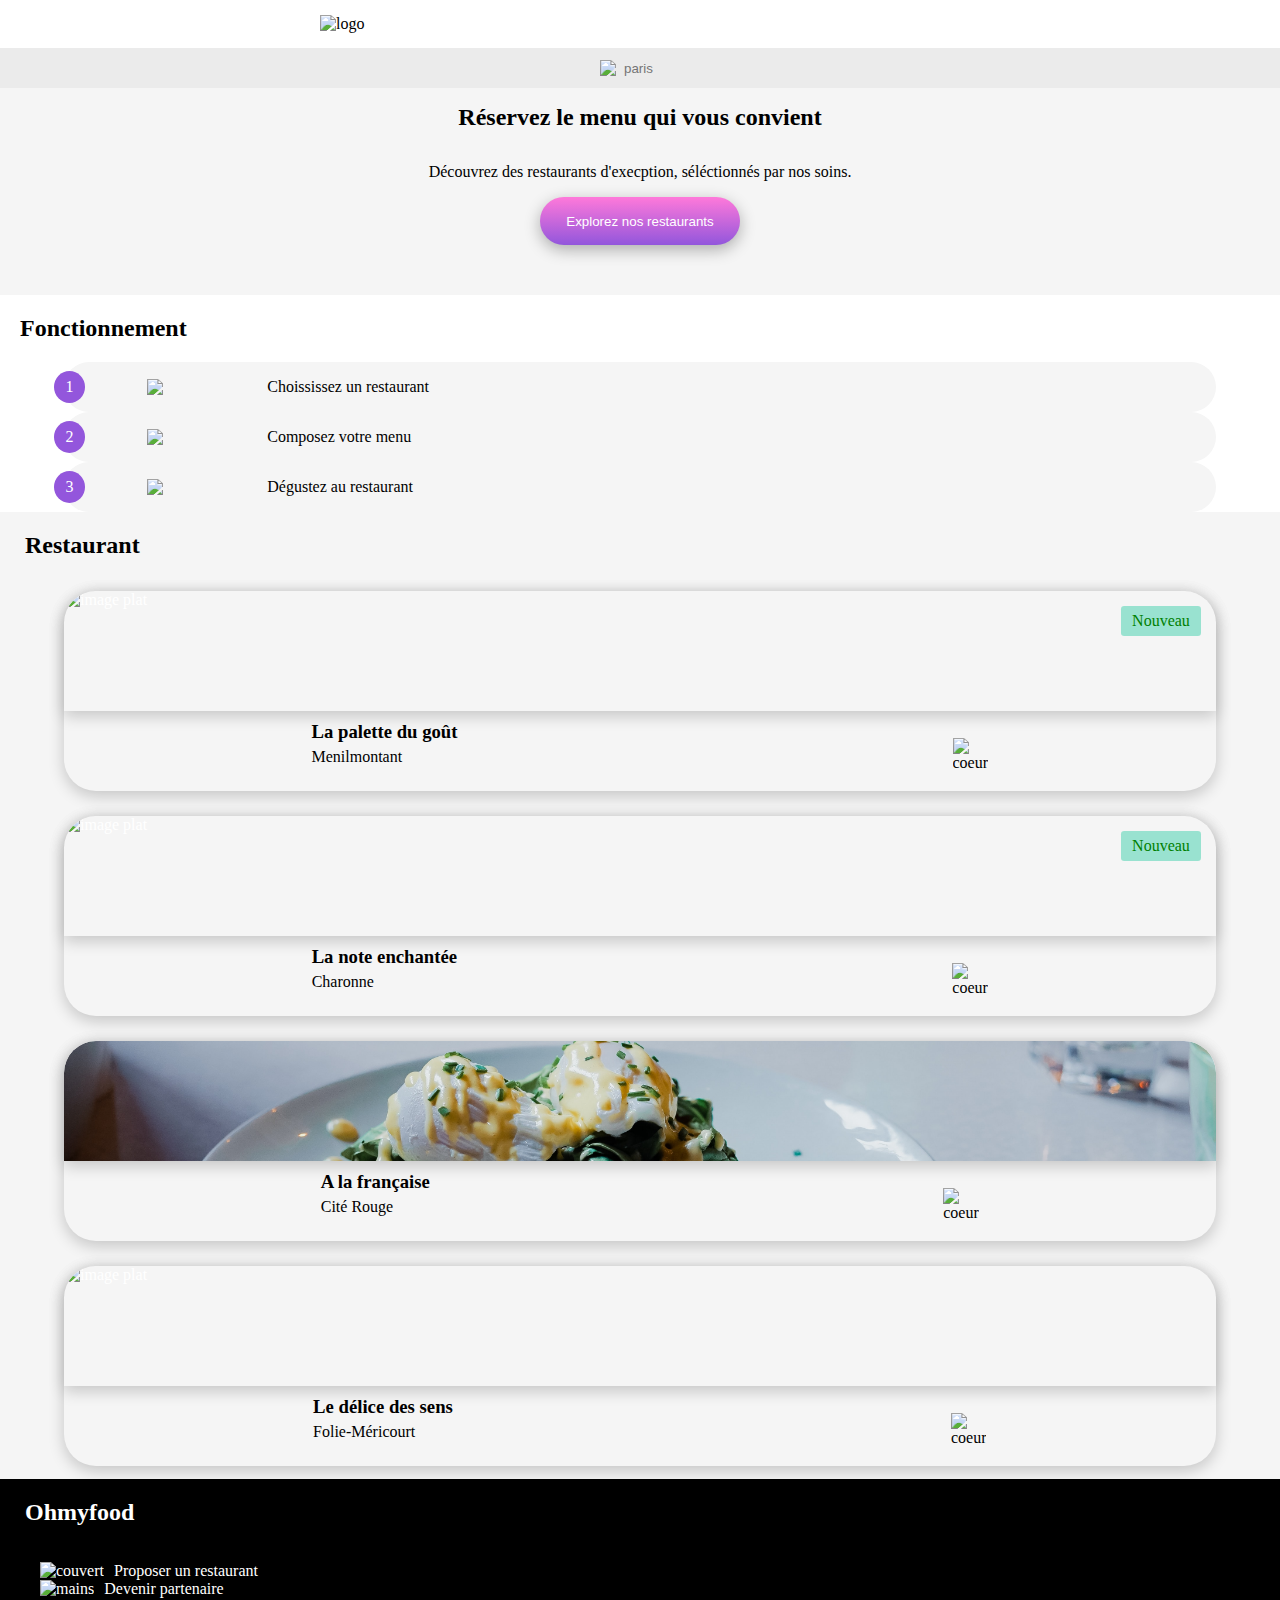
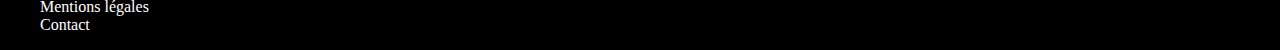
==== index.html @ 578e3f91 "added index2.html and layout onscss" ====
<!DOCTYPE html>
<html lang="fr">

<head>
  <meta charset="UTF-8">
  <meta http-equiv="X-UA-Compatible" content="IE=edge">
  <meta name="viewport" content="width=device-width, initial-scale=1, shrink-to-fit=no">
  <link rel="stylesheet" href="sass/styles.css">
  <title>Ohmyfood</title>
</head>

<body>
  <header class="logo-header first">
    <img src="ressources/logo/ohmyfood.png" alt="logo" class="restaurant-logo" />


  </header>
  <section class="research">
    <div class="localisation">
      <form class="localisation-form">
        <button class="maps-button">
          <img src="ressources/logo/map-marker.svg" class="logo" alt="marqueur-gps">
        </button>
        <input class="city" type="search" placeholder="paris" />
    </div>
    <div class="restaurant-reservation">
      <h1 class="title-reservation">Réservez le menu qui vous convient</h1>
      <p class="text-reservation"> Découvrez des restaurants d'execption, séléctionnés par nos soins.</p>
      <button class="exploration">
        Explorez nos restaurants
      </button>

    </div>


  </section>


  <section class="choice-list">
    <h2>Fonctionnement</h2>
    <div class="all-card card-restaurant">
      <div class="card-choice">
        <div class="pastille">1</div>
        <div class="informations">
          <img src="ressources/logo/mobile.svg" class="logo" alt="mobile">
          <p class="text-information">Choississez un restaurant</p>
        </div>
      </div>
      <div class="card-choice">
        <div class="pastille">2</div>
        <div class="informations">
          <img src="ressources/logo/menu.svg" class="logo" alt="menu">
          <p class="text-information">Composez votre menu</p>
        </div>
      </div>
      <div class="card-choice">
        <div class="pastille">3</div>
        <div class="informations">
          <img src="ressources/logo/shop.svg" class="logo" alt="shop">
          <p class="text-information">Dégustez au restaurant</p>
        </div>
      </div>
    </div>

  </section>

  <section class="restaurant">
    <h2>Restaurant</h2>

    <div class="all-card card-restaurant">
      <a class="link" href="#">
        <div class="card">
          <img src="ressources/images/lapalettedugout.jpg" class="picture" alt="image plat">
          <div class="new">
            Nouveau
          </div>
        </div>
        <div class="card-info">
          <div class="text-information">
            <h3>La palette du goût</h3>
            <p>Menilmontant</p>
          </div>
          <div class="logo">
            <img src="ressources/logo/heart.svg" class="logo" alt="coeur">
          </div>
        </div>
      </a>
      <a class="link" href="#">
        <div class="card">
          <img src="ressources/images/lanoteenchanté.jpg" class="picture" alt="image plat">
          <div class="new">Nouveau</div>
        </div>
        <div class="card-info">
          <div class="text-information">
            <h3>La note enchantée</h3>
            <p>Charonne</p>
          </div>
          <div class="logo">
            <img src="ressources/logo/heart.svg" class="logo" alt="coeur">
          </div>
        </div>

      </a>
      <a class="link" href="index2.html">
        <div class="card">
          <img src="ressources/images/alafrancaise.jpg" class="picture" alt="image plat">
        </div>
        <div class="card-info">
          <div class="text-information">
            <h3>A la française</h3>
            <p>Cité Rouge</p>
          </div>
          <div class="logo">
            <img src="ressources/logo/heart.svg" class="logo" alt="coeur">
          </div>
        </div>

      </a>
      <a class="link" href="#">
        <div class="card">
          <img src="ressources/images/ledelicedessens.jpg" class="picture" alt="image plat">
        </div>
        <div class="card-info">
          <div class="text-information">
            <h3>Le délice des sens</h3>
            <p>Folie-Méricourt</p>
          </div>
          <div class="logo">
            <img src="ressources/logo/heart.svg" class="logo" alt="coeur">
          </div>
        </div>
      </a>

    </div>
  </section>
  <footer>
    <h2>Ohmyfood</h2>
    <nav class="menu">
      <ul>
        <li>
          <a href="#">
            <img src="ressources/logo/couvert.svg" alt="couvert" class="logo">Proposer un restaurant
          </a>
        </li>
        <li>
          <a href="#">
            <img src="ressources/logo/mains.svg" alt="mains" class="logo">Devenir partenaire
          </a>
        </li>
        <li>
          <a href="#">Mentions légales</a>
        </li>
        <li>
          <a href="#">Contact</a>
        </li>
      </ul>
    </nav>


  </footer>


</body>

</html>
---- sass/styles.css ----
body {
  margin: 0;
  padding: 0;
  display: flex;
  flex-direction: column;
}

.first {
  width: 100%;
  justify-content: center;
}

.second {
  width: 70%;
  justify-content: space-around;
}

.logo-header {
  display: flex;
  align-items: center;
  margin: 15px 0;
}
.logo-header .restaurant-logo {
  width: 50%;
}

.logo {
  height: 1rem;
  width: 1rem;
}

.localisation {
  background-color: #ebebeb;
}
.localisation .localisation-form {
  display: flex;
  justify-content: center;
  width: 100%;
  height: 40px;
}

.city {
  border: none;
  background-color: transparent;
  width: 4rem;
}

.maps-button {
  border: none;
  display: flex;
  align-items: center;
  background-color: transparent;
}
.maps-button .icon-maps {
  height: 0.7rem;
  background-color: transparent;
}

.restaurant-reservation {
  display: flex;
  flex-direction: column;
  background-color: #f5f5f5;
  align-items: center;
}
.restaurant-reservation .title-reservation {
  font-size: 1.5em;
  text-align: center;
  width: 70%;
}
.restaurant-reservation .text-reservation {
  text-align: center;
  width: 80%;
}

.exploration {
  border-radius: 5rem;
  height: 3rem;
  width: 15em;
  background-image: linear-gradient(#FF79DA, #9256dc);
  border: none;
  margin-bottom: 50px;
  color: white;
  box-shadow: 0 0.3rem 1rem rgba(0, 0, 0, 0.3);
  transition: all 0.3s;
}
.exploration:hover {
  background-image: linear-gradient(#ff8de0, #9d67e0);
  box-shadow: 0 0.5rem 1rem rgba(0, 0, 0, 0.55);
}

.choice-list > h2 {
  margin-left: 20px;
}
.choice-list .all-card {
  display: flex;
  flex-direction: column;
  align-items: center;
  justify-content: space-around;
  height: 70%;
}
.choice-list .all-card .card-choice {
  background-color: #f5f5f5;
  width: 90%;
  border-radius: 5rem;
  display: flex;
  align-items: center;
}

.pastille {
  width: 2rem;
  height: 2rem;
  background-color: #9356DC;
  color: white;
  display: flex;
  justify-content: center;
  align-items: center;
  border-radius: 100%;
  transform: translateX(-10px);
}

.informations {
  display: flex;
  align-items: center;
  width: 100%;
  justify-content: space-around;
}
.informations > .logo-card {
  height: 1.5em;
  width: 1.5em;
}
.informations > .text-information {
  width: 80%;
}

.link {
  width: 90%;
  height: 200px;
  text-decoration: none;
  border-radius: 2rem;
  box-shadow: 0 0.3rem 1rem rgba(0, 0, 0, 0.2);
}
.link > .card {
  border-radius: 2rem 2rem 0 0;
  box-shadow: 0 0.3rem 1rem rgba(0, 0, 0, 0.2);
  height: 60%;
  display: flex;
  flex-direction: column;
  position: relative;
  overflow: hidden;
}
.link > .card > .picture {
  border-radius: 2rem 2rem 0 0;
  height: 100%;
  object-fit: cover;
}

.picture {
  width: 100%;
  margin-bottom: -4em;
}

.new {
  position: absolute;
  background-color: #99e2d0;
  color: green;
  position: absolute;
  background-color: #99e2d0;
  color: green;
  display: flex;
  border-radius: 0.2rem;
  top: 15px;
  right: 15px;
  align-items: center;
  justify-content: center;
  width: 80px;
  height: 30px;
  font-weight: 500;
}

.all-card {
  display: flex;
  flex-direction: column;
  align-items: center;
  justify-content: space-around;
}

.card-restaurant {
  height: 900px;
}

.card-menu {
  height: 250px;
}

.card-info {
  display: flex;
  height: 35%;
  justify-content: space-around;
  color: black;
  align-items: center;
}
.card-info > .text-information {
  display: flex;
  flex-direction: column;
  height: 100%;
  justify-content: center;
}
.card-info > .text-information > h3 {
  margin: 0 0 5px 0;
}
.card-info > .text-information > p {
  margin: 0 0 5px 0;
}

.restaurant {
  background-color: #f5f5f5;
  display: flex;
  flex-direction: column;
}
.restaurant > h2 {
  margin-left: 25px;
}

.menu {
  display: flex;
  flex-direction: column;
}

.cutlery {
  width: 1rem;
  height: 1rem;
}

.hands {
  width: 1rem;
  height: 1rem;
}

ul {
  list-style-type: none;
}

a {
  text-decoration: none;
  color: white;
}

footer {
  background-color: black;
}
footer > h2 {
  color: white;
  margin-left: 25px;
}
footer .logo {
  padding-right: 10px;
}

.title {
  display: flex;
  align-items: center;
  justify-content: space-between;
  padding: 0 20px;
}

.menu-restaurant {
  background-color: #f5f5f5;
  display: flex;
  flex-direction: column;
  justify-content: space-around;
  height: 1200px;
  border-radius: 3em 3em 0 0;
}

.entree {
  display: flex;
  flex-direction: column;
}

.name-menu {
  display: flex;
  flex-direction: column;
  padding: 0 10px;
  box-shadow: 5px 8px 12px -2px #d1d1d1;
  border-radius: 1em;
  background-color: white;
  height: 60px;
  width: 90%;
  justify-content: space-around;
}

.information-menu {
  display: flex;
  align-items: center;
  justify-content: space-between;
}

.title-menu {
  margin-left: 20px;
}

.text {
  margin: 0;
}

.button {
  display: flex;
  justify-content: center;
}

@media only screen and (max-width: 450px) {
  body {
    min-width: 320px;
  }

  .choice-list {
    height: 300px;
  }
}

/*# sourceMappingURL=styles.css.map */
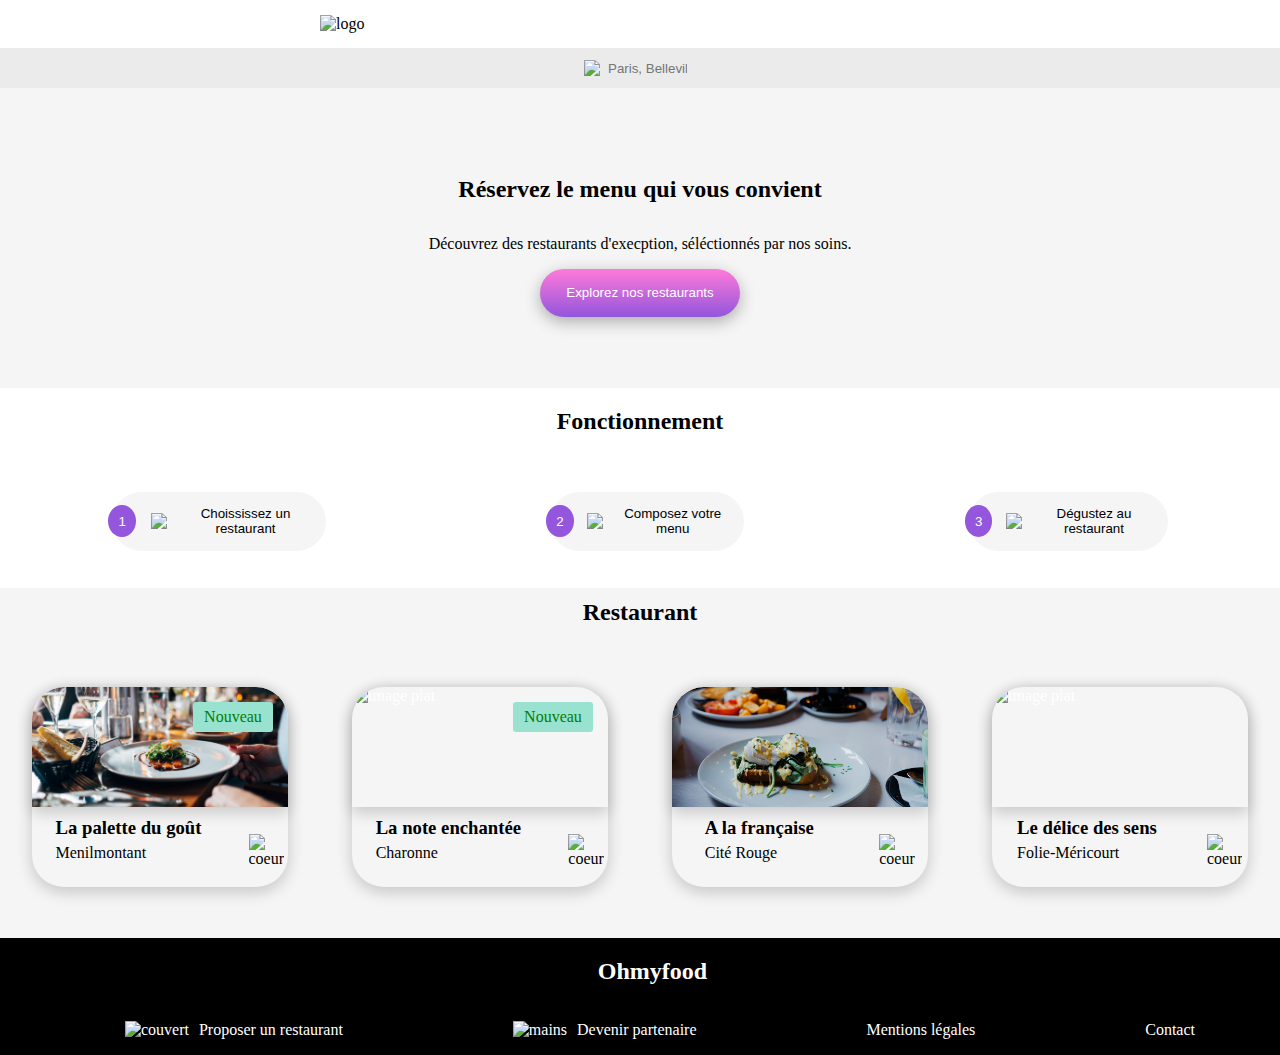
==== commit 3ed09cc9: "layout all html" ====
--- a/index.html
+++ b/index.html
@@ -21,7 +21,7 @@
         <button class="maps-button">
           <img src="ressources/logo/map-marker.svg" class="logo" alt="marqueur-gps">
         </button>
-        <input class="city" type="search" placeholder="paris" />
+        <input class="city" type="search" placeholder="Paris, Belleville" />
     </div>
     <div class="restaurant-reservation">
       <h1 class="title-reservation">Réservez le menu qui vous convient</h1>
@@ -39,27 +39,30 @@
   <section class="choice-list">
     <h2>Fonctionnement</h2>
     <div class="all-card card-restaurant">
-      <div class="card-choice">
+      <form>
+      <button class="card-choice">
+        
         <div class="pastille">1</div>
         <div class="informations">
           <img src="ressources/logo/mobile.svg" class="logo" alt="mobile">
           <p class="text-information">Choississez un restaurant</p>
         </div>
-      </div>
-      <div class="card-choice">
+      </button>
+      <button class="card-choice">
         <div class="pastille">2</div>
         <div class="informations">
           <img src="ressources/logo/menu.svg" class="logo" alt="menu">
           <p class="text-information">Composez votre menu</p>
         </div>
-      </div>
-      <div class="card-choice">
+      </button>
+      <button class="card-choice">
         <div class="pastille">3</div>
         <div class="informations">
           <img src="ressources/logo/shop.svg" class="logo" alt="shop">
           <p class="text-information">Dégustez au restaurant</p>
         </div>
-      </div>
+      </button>
+      </form>
     </div>
 
   </section>
@@ -68,7 +71,7 @@
     <h2>Restaurant</h2>
 
     <div class="all-card card-restaurant">
-      <a class="link" href="#">
+      <a class="link" href="index3.html">
         <div class="card">
           <img src="ressources/images/lapalettedugout.jpg" class="picture" alt="image plat">
           <div class="new">
@@ -85,7 +88,7 @@
           </div>
         </div>
       </a>
-      <a class="link" href="#">
+      <a class="link" href="index4.html">
         <div class="card">
           <img src="ressources/images/lanoteenchanté.jpg" class="picture" alt="image plat">
           <div class="new">Nouveau</div>
@@ -96,7 +99,7 @@
             <p>Charonne</p>
           </div>
           <div class="logo">
-            <img src="ressources/logo/heart.svg" class="logo" alt="coeur">
+            <img src="ressources/logo/heart.svg" class="logo " alt="coeur">
           </div>
         </div>
 
@@ -116,7 +119,7 @@
         </div>
 
       </a>
-      <a class="link" href="#">
+      <a class="link" href="index5.html">
         <div class="card">
           <img src="ressources/images/ledelicedessens.jpg" class="picture" alt="image plat">
         </div>
@@ -151,7 +154,7 @@
           <a href="#">Mentions légales</a>
         </li>
         <li>
-          <a href="#">Contact</a>
+          <a href="mailto:contact@ohmyfood.com">Contact</a>
         </li>
       </ul>
     </nav>
--- a/sass/styles.css
+++ b/sass/styles.css
@@ -1,3 +1,20 @@
+@charset "UTF-8";
+@font-face {
+  font-family: "Roboto-bold";
+  src: url(../ressources/font_family/Roboto/Roboto-Bold.ttf) format("truetype");
+}
+@font-face {
+  font-family: "Shrikhand";
+  src: url(../ressources/font_family/Shrikhand/Shrikhand-Regular.ttf) format("truetype");
+}
+@font-face {
+  font-family: "Roboto-thin";
+  src: url(../ressources/font_family/Roboto/Roboto-Thin.ttf) format("truetype");
+}
+@font-face {
+  font-family: "Roboto";
+  src: url(../ressources/font_family/Roboto/Roboto-Regular.ttf);
+}
 body {
   margin: 0;
   padding: 0;
@@ -5,13 +22,18 @@
   flex-direction: column;
 }
 
+.banner {
+  display: flex;
+  margin-bottom: -4em;
+}
+
 .first {
   width: 100%;
   justify-content: center;
 }
 
 .second {
-  width: 70%;
+  width: 80%;
   justify-content: space-around;
 }
 
@@ -42,7 +64,7 @@
 .city {
   border: none;
   background-color: transparent;
-  width: 4rem;
+  width: 6rem;
 }
 
 .maps-button {
@@ -61,6 +83,8 @@
   flex-direction: column;
   background-color: #f5f5f5;
   align-items: center;
+  height: 300px;
+  justify-content: center;
 }
 .restaurant-reservation .title-reservation {
   font-size: 1.5em;
@@ -78,32 +102,32 @@
   width: 15em;
   background-image: linear-gradient(#FF79DA, #9256dc);
   border: none;
-  margin-bottom: 50px;
   color: white;
   box-shadow: 0 0.3rem 1rem rgba(0, 0, 0, 0.3);
   transition: all 0.3s;
+  display: flex;
+  align-items: center;
+  justify-content: center;
+  cursor: pointer;
 }
 .exploration:hover {
   background-image: linear-gradient(#ff8de0, #9d67e0);
-  box-shadow: 0 0.5rem 1rem rgba(0, 0, 0, 0.55);
-}
-
-.choice-list > h2 {
-  margin-left: 20px;
-}
+  box-shadow: 0 0.5rem 1rem rgba(0, 0, 0, 0.75);
+}
+
 .choice-list .all-card {
   display: flex;
-  flex-direction: column;
   align-items: center;
   justify-content: space-around;
   height: 70%;
 }
 .choice-list .all-card .card-choice {
   background-color: #f5f5f5;
-  width: 90%;
+  border: transparent;
   border-radius: 5rem;
   display: flex;
   align-items: center;
+  cursor: pointer;
 }
 
 .pastille {
@@ -130,10 +154,10 @@
 }
 .informations > .text-information {
   width: 80%;
+  font: 1em;
 }
 
 .link {
-  width: 90%;
   height: 200px;
   text-decoration: none;
   border-radius: 2rem;
@@ -155,8 +179,7 @@
 }
 
 .picture {
-  width: 100%;
-  margin-bottom: -4em;
+  object-fit: cover;
 }
 
 .new {
@@ -179,17 +202,9 @@
 
 .all-card {
   display: flex;
-  flex-direction: column;
-  align-items: center;
-  justify-content: space-around;
-}
-
-.card-restaurant {
-  height: 900px;
-}
-
-.card-menu {
-  height: 250px;
+  width: 100%;
+  align-items: center;
+  justify-content: space-around;
 }
 
 .card-info {
@@ -216,9 +231,6 @@
   background-color: #f5f5f5;
   display: flex;
   flex-direction: column;
-}
-.restaurant > h2 {
-  margin-left: 25px;
 }
 
 .menu {
@@ -259,8 +271,12 @@
 .title {
   display: flex;
   align-items: center;
-  justify-content: space-between;
   padding: 0 20px;
+}
+.title > h2 {
+  font-family: "Shrikhand";
+  font-style: normal;
+  font-weight: 500;
 }
 
 .menu-restaurant {
@@ -268,7 +284,6 @@
   display: flex;
   flex-direction: column;
   justify-content: space-around;
-  height: 1200px;
   border-radius: 3em 3em 0 0;
 }
 
@@ -285,7 +300,6 @@
   border-radius: 1em;
   background-color: white;
   height: 60px;
-  width: 90%;
   justify-content: space-around;
 }
 
@@ -293,19 +307,44 @@
   display: flex;
   align-items: center;
   justify-content: space-between;
+}
+.information-menu > .text {
+  font-family: "Roboto-thin";
+}
+
+.text {
+  margin: 0;
+  font-family: "Roboto";
 }
 
 .title-menu {
   margin-left: 20px;
-}
-
-.text {
-  margin: 0;
+  font-family: "Roboto-thin";
+}
+
+.logo1 {
+  color: #FFF;
+  background-color: #000;
+  border-radius: 50%;
+  padding: 0.2em;
+}
+
+.logo1::before {
+  content: "";
+  font-weight: bold;
+  transition: color 1s ease-out;
+}
+
+.logo1:hover::before {
+  color: red;
+  cursor: pointer;
 }
 
 .button {
   display: flex;
   justify-content: center;
+  height: 100%;
+  align-items: center;
 }
 
 @media only screen and (max-width: 450px) {
@@ -313,9 +352,185 @@
     min-width: 320px;
   }
 
+  .picture {
+    width: 100%;
+  }
+
   .choice-list {
     height: 300px;
   }
+  .choice-list > h2 {
+    margin-left: 25px;
+  }
+
+  .all-card {
+    flex-direction: column;
+  }
+
+  .card-choice {
+    width: 90%;
+  }
+
+  .card-restaurant {
+    height: 900px;
+  }
+
+  .link {
+    width: 90%;
+  }
+
+  .title {
+    justify-content: space-between;
+  }
+
+  .card-menu {
+    height: 300px;
+  }
+
+  .name-menu {
+    width: 90%;
+  }
+
+  .menu-restaurant {
+    height: 1300px;
+  }
+
+  .restaurant > h2 {
+    margin-left: 25px;
+  }
+}
+@media only screen and (min-width: 451px) and (max-width: 1023px) {
+  .choice-list {
+    height: 250px;
+    display: flex;
+    align-items: center;
+    flex-wrap: wrap;
+  }
+  .choice-list > h2 {
+    width: 100%;
+    text-align: center;
+  }
+
+  .card-choice {
+    width: 35%;
+  }
+
+  footer {
+    display: flex;
+    justify-content: space-around;
+    align-items: center;
+  }
+}
+@media only screen and (min-width: 451px) {
+  .banner {
+    display: flex;
+    justify-content: center;
+    width: 100%;
+    height: 250px;
+    align-items: center;
+  }
+  .banner .picture {
+    width: 100%;
+    height: 80%;
+  }
+
+  .restaurant {
+    align-items: center;
+    height: 550px;
+  }
+
+  .card-restaurant {
+    flex-wrap: wrap;
+    height: 80%;
+  }
+
+  .link {
+    width: 45%;
+  }
+
+  .title {
+    justify-content: center;
+  }
+  .title > h2 {
+    margin: 15px 10px 0 0;
+  }
+  .title > .logo {
+    margin: 15px 10px 0 0;
+  }
+
+  .starter {
+    display: flex;
+    flex-direction: column;
+    align-items: center;
+  }
+
+  .name-menu {
+    width: 25%;
+    height: 110px;
+  }
+
+  .main-courses {
+    display: flex;
+    flex-direction: column;
+    align-items: center;
+  }
+
+  .dessert {
+    display: flex;
+    flex-direction: column;
+    align-items: center;
+  }
+
+  .information-menu {
+    flex-direction: column;
+  }
+
+  .text {
+    text-align: center;
+  }
+
+  .menu-restaurant {
+    height: 800px;
+  }
+
+  .name-menu-bis {
+    width: 20%;
+  }
+
+  footer {
+    display: flex;
+    flex-direction: column;
+    align-items: center;
+  }
+
+  .menu {
+    width: 100%;
+  }
+  .menu > ul {
+    display: flex;
+    justify-content: space-around;
+  }
+}
+@media only screen and (min-width: 1024px) {
+  .choice-list {
+    display: flex;
+    flex-direction: column;
+    align-items: center;
+    height: 200px;
+  }
+
+  .restaurant {
+    align-items: center;
+    height: 350px;
+    justify-content: space-around;
+  }
+  .restaurant > h2 {
+    margin: 0;
+  }
+
+  .link {
+    width: 20%;
+  }
 }
 
 /*# sourceMappingURL=styles.css.map */
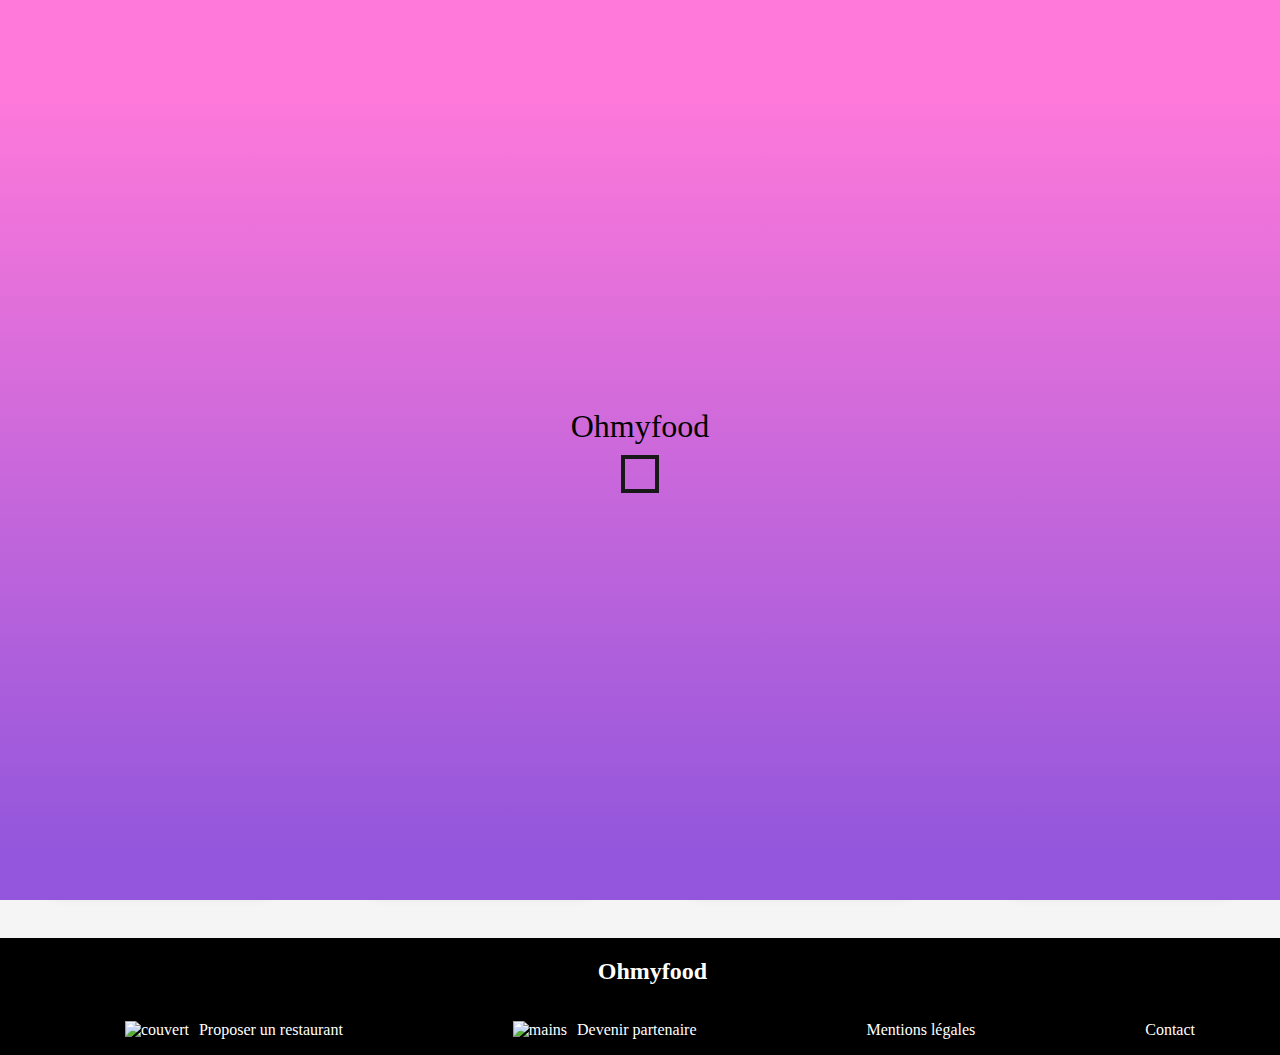
==== commit 4204f51f: "added animation on css" ====
--- a/index.html
+++ b/index.html
@@ -10,6 +10,13 @@
 </head>
 
 <body>
+  <div class="load-body">
+    <span class="title-load">Ohmyfood</span>
+    <div class="load">
+      <span class="loader"></span>
+    </div>
+  </div>
+
   <header class="logo-header first">
     <img src="ressources/logo/ohmyfood.png" alt="logo" class="restaurant-logo" />
 
@@ -83,8 +90,8 @@
             <h3>La palette du goût</h3>
             <p>Menilmontant</p>
           </div>
-          <div class="logo">
-            <img src="ressources/logo/heart.svg" class="logo" alt="coeur">
+          <div class="logo logo1">
+           
           </div>
         </div>
       </a>
@@ -98,8 +105,8 @@
             <h3>La note enchantée</h3>
             <p>Charonne</p>
           </div>
-          <div class="logo">
-            <img src="ressources/logo/heart.svg" class="logo " alt="coeur">
+          <div class="logo logo1">
+          
           </div>
         </div>
 
@@ -113,8 +120,8 @@
             <h3>A la française</h3>
             <p>Cité Rouge</p>
           </div>
-          <div class="logo">
-            <img src="ressources/logo/heart.svg" class="logo" alt="coeur">
+          <div class="logo logo1">
+            
           </div>
         </div>
 
@@ -128,8 +135,8 @@
             <h3>Le délice des sens</h3>
             <p>Folie-Méricourt</p>
           </div>
-          <div class="logo">
-            <img src="ressources/logo/heart.svg" class="logo" alt="coeur">
+          <div class="logo logo1">
+           
           </div>
         </div>
       </a>
--- a/sass/styles.css
+++ b/sass/styles.css
@@ -1,4 +1,71 @@
-@charset "UTF-8";
+.logo1 {
+  background-image: url(../ressources/logo/heart.svg);
+}
+.logo1:hover {
+  background-image: url(../ressources/logo/heart-solid.svg);
+  transition: 1.5s;
+}
+
+@keyframes onandoff {
+  0% {
+    opacity: 1;
+  }
+  100% {
+    opacity: 0;
+    z-index: 1;
+    visibility: hidden;
+  }
+}
+@keyframes fadein {
+  0% {
+    opacity: 0;
+    transition: 200ms;
+    transform: translateY(100px);
+  }
+  100% {
+    opacity: 1;
+    transition: 200ms;
+  }
+}
+.card-menu {
+  animation: fadein 1.5s;
+  -moz-animation: fadein 1.5s;
+  -webkit-animation: fadein 1.5s;
+  -o-animation: fadein 1.5s;
+}
+
+.load-body {
+  display: flex;
+  align-items: center;
+  justify-content: center;
+  flex-direction: column;
+  position: fixed;
+  z-index: 5;
+  background-image: linear-gradient(#FF79DA 10%, #9356DC 95%);
+  width: 100%;
+  height: 100%;
+  animation: onandoff 3s linear forwards;
+  pointer-events: none;
+}
+.load-body .title-load {
+  font-family: Shrikhand, "cursive";
+  font-size: xx-large;
+  padding-bottom: 10px;
+}
+.load-body .load {
+  display: inline-block;
+  width: 30px;
+  height: 30px;
+  position: relative;
+  vertical-align: middle;
+  z-index: 1;
+  border: 4px solid #181818;
+  animation: loader 2s linear;
+  overflow: hidden;
+  transform: rotate(360deg);
+  transition: all 2s ease-in-out;
+}
+
 @font-face {
   font-family: "Roboto-bold";
   src: url(../ressources/font_family/Roboto/Roboto-Bold.ttf) format("truetype");
@@ -294,13 +361,14 @@
 
 .name-menu {
   display: flex;
-  flex-direction: column;
-  padding: 0 10px;
+  cursor: pointer;
   box-shadow: 5px 8px 12px -2px #d1d1d1;
   border-radius: 1em;
   background-color: white;
   height: 60px;
   justify-content: space-around;
+  padding: 0px;
+  border: none;
 }
 
 .information-menu {
@@ -315,6 +383,7 @@
 .text {
   margin: 0;
   font-family: "Roboto";
+  display: flex;
 }
 
 .title-menu {
@@ -322,24 +391,6 @@
   font-family: "Roboto-thin";
 }
 
-.logo1 {
-  color: #FFF;
-  background-color: #000;
-  border-radius: 50%;
-  padding: 0.2em;
-}
-
-.logo1::before {
-  content: "";
-  font-weight: bold;
-  transition: color 1s ease-out;
-}
-
-.logo1:hover::before {
-  color: red;
-  cursor: pointer;
-}
-
 .button {
   display: flex;
   justify-content: center;
@@ -356,6 +407,57 @@
     width: 100%;
   }
 
+  .test3 {
+    width: 100%;
+    display: flex;
+    flex-direction: column;
+    justify-content: space-between;
+    padding: 10px;
+    transition: all 2000ms ease-in-out;
+  }
+
+  .name-menu:hover {
+    border: none;
+    outline: none;
+  }
+  .name-menu:hover .sami-test2 {
+    transform: rotate(1turn);
+  }
+  .name-menu:hover .test-sami {
+    background-color: #99E2D0;
+    border-radius: 0 0.8rem 0.8rem 0;
+    width: 30%;
+  }
+  .name-menu:hover .test3 {
+    width: 70%;
+  }
+
+  .test-sami {
+    width: 0%;
+    font-size: 100rem;
+    height: 100%;
+    justify-content: center;
+    align-items: center;
+    display: flex;
+    transition: all 1100ms ease-in-out;
+  }
+
+  .sami-test {
+    width: 50%;
+    height: 50%;
+  }
+
+  .sami-test2 {
+    border-radius: 100%;
+    height: 50%;
+    width: 40%;
+    background-color: white;
+    display: flex;
+    justify-content: center;
+    align-items: center;
+    transition: all 1300ms ease-in-out;
+  }
+
   .choice-list {
     height: 300px;
   }
@@ -422,6 +524,81 @@
   }
 }
 @media only screen and (min-width: 451px) {
+  .exemple {
+    display: flex;
+    flex-direction: column;
+  }
+  .exemple .menu {
+    display: flex;
+    flex-direction: column;
+  }
+  .exemple .bottom-border {
+    background-color: red;
+    height: 0px;
+    display: none;
+    -webkit-transition: height 1.5s ease-out, background 2s ease;
+  }
+
+  .exemple:hover .bottom-border {
+    height: 10px;
+    -webkit-transition: height 1.5s ease-out, background 2s ease;
+    display: flex;
+  }
+
+  .test3 {
+    height: 100%;
+    display: flex;
+    flex-direction: column;
+    justify-content: space-around;
+    width: 100%;
+    transition: all 2000ms ease-in-out;
+  }
+
+  .sami-test {
+    height: 50%;
+    width: 50%;
+  }
+
+  .sami-test2 {
+    border-radius: 100%;
+    height: 0%;
+    width: 0%;
+    background-color: white;
+    display: flex;
+    justify-content: center;
+    align-items: center;
+    transition: all 2000ms ease-in-out;
+  }
+
+  .name-menu:hover {
+    border: none;
+    outline: none;
+  }
+  .name-menu:hover .sami-test2 {
+    width: 10%;
+    height: 80%;
+  }
+  .name-menu:hover .test-sami {
+    background-color: #99E2D0;
+    /*
+    -webkit-transition: height 2s ease-in-out, background 13s  ease-in-out;*/
+    border-radius: 0 0 0.8rem 0.8rem;
+    height: 30%;
+  }
+  .name-menu:hover .test3 {
+    height: 70%;
+  }
+
+  .test-sami {
+    width: 100%;
+    font-size: 100rem;
+    height: 1px;
+    justify-content: center;
+    align-items: center;
+    display: flex;
+    transition: all 2000ms ease-in-out;
+  }
+
   .banner {
     display: flex;
     justify-content: center;
@@ -467,6 +644,7 @@
   .name-menu {
     width: 25%;
     height: 110px;
+    flex-direction: column;
   }
 
   .main-courses {
@@ -486,7 +664,7 @@
   }
 
   .text {
-    text-align: center;
+    justify-content: center;
   }
 
   .menu-restaurant {
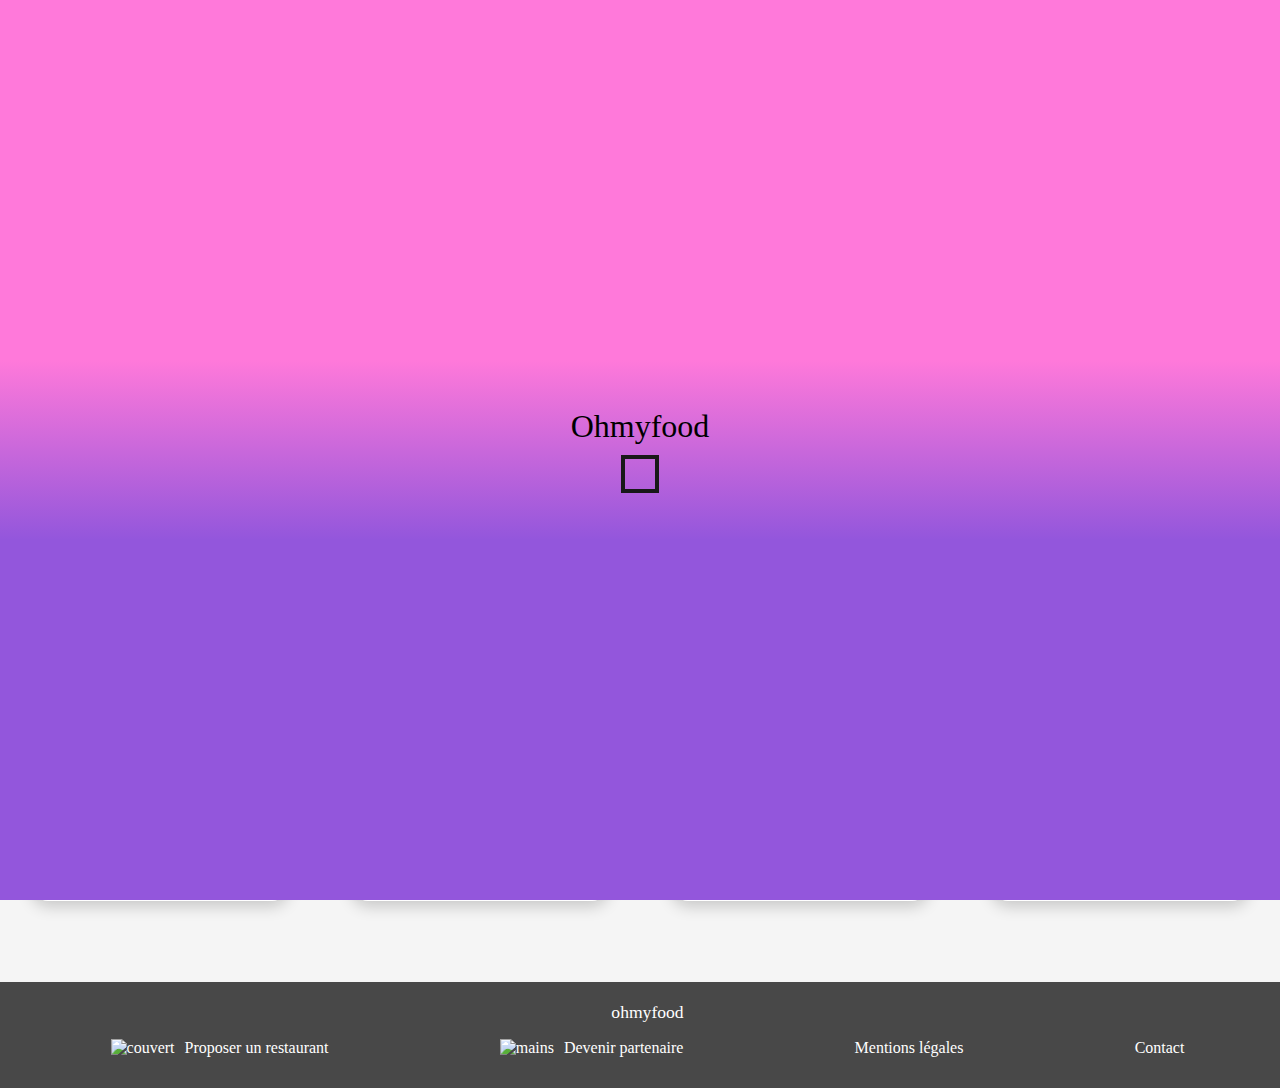
==== commit f7579398: "spelling correction" ====
--- a/index.html
+++ b/index.html
@@ -18,9 +18,7 @@
   </div>
 
   <header class="logo-header first">
-    <img src="ressources/logo/ohmyfood.png" alt="logo" class="restaurant-logo" />
-
-
+    <h1 class="title-header">ohmyfood</h1>
   </header>
   <section class="research">
     <div class="localisation">
@@ -29,56 +27,54 @@
           <img src="ressources/logo/map-marker.svg" class="logo" alt="marqueur-gps">
         </button>
         <input class="city" type="search" placeholder="Paris, Belleville" />
+      </form>
+      <div class="restaurant-reservation">
+        <p class="title-reservation">Réservez le menu qui vous convient</p>
+        <p class="text-reservation"> Découvrez des restaurants d'exception, séléctionnés par nos soins.</p>
+        <a class="exploration" href="#restaurants">
+          Explorer nos restaurants
+        </a>
+      </div>
     </div>
-    <div class="restaurant-reservation">
-      <h1 class="title-reservation">Réservez le menu qui vous convient</h1>
-      <p class="text-reservation"> Découvrez des restaurants d'execption, séléctionnés par nos soins.</p>
-      <button class="exploration">
-        Explorez nos restaurants
-      </button>
-
-    </div>
-
-
   </section>
 
 
   <section class="choice-list">
     <h2>Fonctionnement</h2>
-    <div class="all-card card-restaurant">
-      <form>
-      <button class="card-choice">
-        
+    <ul class="all-card card-restaurant">
+
+      <li class="card-choice">
+
         <div class="pastille">1</div>
         <div class="informations">
           <img src="ressources/logo/mobile.svg" class="logo" alt="mobile">
           <p class="text-information">Choississez un restaurant</p>
         </div>
-      </button>
-      <button class="card-choice">
+      </li>
+      <li class="card-choice">
         <div class="pastille">2</div>
         <div class="informations">
           <img src="ressources/logo/menu.svg" class="logo" alt="menu">
           <p class="text-information">Composez votre menu</p>
         </div>
-      </button>
-      <button class="card-choice">
+      </li>
+      <li class="card-choice">
         <div class="pastille">3</div>
         <div class="informations">
           <img src="ressources/logo/shop.svg" class="logo" alt="shop">
           <p class="text-information">Dégustez au restaurant</p>
         </div>
-      </button>
-      </form>
-    </div>
+      </li>
+
+    </ul>
 
   </section>
 
   <section class="restaurant">
-    <h2>Restaurant</h2>
+    <h2 id="restaurants">Restaurants</h2>
 
     <div class="all-card card-restaurant">
-      <a class="link" href="index3.html">
+      <a class="link" href="laPaletteDuGout.html">
         <div class="card">
           <img src="ressources/images/lapalettedugout.jpg" class="picture" alt="image plat">
           <div class="new">
@@ -88,14 +84,14 @@
         <div class="card-info">
           <div class="text-information">
             <h3>La palette du goût</h3>
-            <p>Menilmontant</p>
+            <p>Ménilmontant</p>
           </div>
-          <div class="logo logo1">
-           
+          <div class=" logo1">
+
           </div>
         </div>
       </a>
-      <a class="link" href="index4.html">
+      <a class="link" href="laNoteEnchantee.html">
         <div class="card">
           <img src="ressources/images/lanoteenchanté.jpg" class="picture" alt="image plat">
           <div class="new">Nouveau</div>
@@ -105,13 +101,13 @@
             <h3>La note enchantée</h3>
             <p>Charonne</p>
           </div>
-          <div class="logo logo1">
-          
+          <div class="logo1">
+
           </div>
         </div>
 
       </a>
-      <a class="link" href="index2.html">
+      <a class="link" href="aLaFrancaise.html">
         <div class="card">
           <img src="ressources/images/alafrancaise.jpg" class="picture" alt="image plat">
         </div>
@@ -120,13 +116,13 @@
             <h3>A la française</h3>
             <p>Cité Rouge</p>
           </div>
-          <div class="logo logo1">
-            
+          <div class="logo1">
+
           </div>
         </div>
 
       </a>
-      <a class="link" href="index5.html">
+      <a class="link" href="leDeliceDesSens.html">
         <div class="card">
           <img src="ressources/images/ledelicedessens.jpg" class="picture" alt="image plat">
         </div>
@@ -135,8 +131,8 @@
             <h3>Le délice des sens</h3>
             <p>Folie-Méricourt</p>
           </div>
-          <div class="logo logo1">
-           
+          <div class="logo1">
+
           </div>
         </div>
       </a>
@@ -144,7 +140,7 @@
     </div>
   </section>
   <footer>
-    <h2>Ohmyfood</h2>
+    <h2>ohmyfood</h2>
     <nav class="menu">
       <ul>
         <li>
@@ -165,11 +161,6 @@
         </li>
       </ul>
     </nav>
-
-
   </footer>
-
-
 </body>
-
 </html>--- a/sass/styles.css
+++ b/sass/styles.css
@@ -1,9 +1,136 @@
-.logo1 {
-  background-image: url(../ressources/logo/heart.svg);
-}
-.logo1:hover {
-  background-image: url(../ressources/logo/heart-solid.svg);
-  transition: 1.5s;
+footer {
+  background-color: #484848;
+  padding-bottom: 15px;
+  padding-right: 10px;
+}
+footer > h2 {
+  color: white;
+  margin: 20px 0 0 25px;
+  font-family: "Shrikhand";
+  font-size: 1.1em;
+  font-weight: 100;
+}
+footer .logo {
+  padding-right: 10px;
+  margin: 0;
+}
+footer ul {
+  list-style-type: none;
+  padding-left: 25px;
+}
+footer a {
+  text-decoration: none;
+  color: white;
+}
+
+@media only screen and (min-width: 451px) {
+  footer {
+    display: flex;
+    flex-direction: column;
+    align-items: center;
+    justify-content: space-around;
+  }
+
+  .menu {
+    width: 100%;
+  }
+  .menu > ul {
+    display: flex;
+    justify-content: space-around;
+  }
+}
+.first {
+  width: 100%;
+  justify-content: center;
+}
+
+.second {
+  width: 80%;
+  justify-content: space-around;
+  height: 50px;
+}
+.second > .title-header {
+  margin: 0 !important;
+  font-size: 1.5em;
+}
+
+.logo-header {
+  display: flex;
+  align-items: center;
+}
+.logo-header .restaurant-logo {
+  width: 50%;
+}
+.logo-header .title-header {
+  font-family: "Shrikhand";
+  margin: 15px 0 10px 0;
+}
+
+@media only screen and (min-width: 451px) {
+  .second {
+    width: 50%;
+    margin-left: auto;
+    margin-right: auto;
+    max-width: 300px;
+  }
+}
+.load-body {
+  display: flex;
+  align-items: center;
+  justify-content: center;
+  flex-direction: column;
+  position: fixed;
+  z-index: 5;
+  background-image: linear-gradient(#FF79DA 40%, #9356DC 60%);
+  width: 100%;
+  height: 100%;
+  animation: onandoff 3s linear forwards;
+  pointer-events: none;
+}
+.load-body .title-load {
+  font-family: Shrikhand, "cursive";
+  font-size: xx-large;
+  padding-bottom: 10px;
+}
+.load-body .load {
+  display: inline-block;
+  width: 30px;
+  height: 30px;
+  vertical-align: middle;
+  border: 4px solid #181818;
+  animation: bloc 3s;
+  -moz-animation: bloc 3s;
+  -webkit-animation: bloc 3s;
+  -o-animation: bloc 3s;
+}
+
+a {
+  text-decoration: none;
+}
+
+@font-face {
+  font-family: "Shrikhand";
+  src: url(../ressources/font_family/Shrikhand/Shrikhand-Regular.ttf) format("truetype");
+}
+@font-face {
+  font-family: "Roboto-thin";
+  src: url(../ressources/font_family/Roboto/Roboto-Thin.ttf) format("truetype");
+}
+@font-face {
+  font-family: "Roboto";
+  src: url(../ressources/font_family/Roboto/Roboto-Regular.ttf);
+}
+@font-face {
+  font-family: "Roboto-bold";
+  src: url(../ressources/font_family/Roboto/Roboto-Bold.ttf) format("truetype");
+}
+body {
+  margin: 0;
+  padding: 0;
+  display: flex;
+  flex-direction: column;
+  min-width: 320px;
+  font-family: "Roboto";
 }
 
 @keyframes onandoff {
@@ -16,124 +143,31 @@
     visibility: hidden;
   }
 }
+@keyframes bloc {
+  0% {
+    margin-left: -200px;
+    border-radius: 100%;
+    transform: rotate(360deg);
+    transition: all 2s ease-in-out;
+  }
+  100% {
+    margin-left: 500px;
+    border-radius: 100%;
+    transform: rotate(360deg);
+    transition: all 2s ease-in-out;
+  }
+}
 @keyframes fadein {
   0% {
     opacity: 0;
-    transition: 200ms;
+    transition: 400ms;
     transform: translateY(100px);
   }
   100% {
     opacity: 1;
-    transition: 200ms;
-  }
-}
-.card-menu {
-  animation: fadein 1.5s;
-  -moz-animation: fadein 1.5s;
-  -webkit-animation: fadein 1.5s;
-  -o-animation: fadein 1.5s;
-}
-
-.load-body {
-  display: flex;
-  align-items: center;
-  justify-content: center;
-  flex-direction: column;
-  position: fixed;
-  z-index: 5;
-  background-image: linear-gradient(#FF79DA 10%, #9356DC 95%);
-  width: 100%;
-  height: 100%;
-  animation: onandoff 3s linear forwards;
-  pointer-events: none;
-}
-.load-body .title-load {
-  font-family: Shrikhand, "cursive";
-  font-size: xx-large;
-  padding-bottom: 10px;
-}
-.load-body .load {
-  display: inline-block;
-  width: 30px;
-  height: 30px;
-  position: relative;
-  vertical-align: middle;
-  z-index: 1;
-  border: 4px solid #181818;
-  animation: loader 2s linear;
-  overflow: hidden;
-  transform: rotate(360deg);
-  transition: all 2s ease-in-out;
-}
-
-@font-face {
-  font-family: "Roboto-bold";
-  src: url(../ressources/font_family/Roboto/Roboto-Bold.ttf) format("truetype");
-}
-@font-face {
-  font-family: "Shrikhand";
-  src: url(../ressources/font_family/Shrikhand/Shrikhand-Regular.ttf) format("truetype");
-}
-@font-face {
-  font-family: "Roboto-thin";
-  src: url(../ressources/font_family/Roboto/Roboto-Thin.ttf) format("truetype");
-}
-@font-face {
-  font-family: "Roboto";
-  src: url(../ressources/font_family/Roboto/Roboto-Regular.ttf);
-}
-body {
-  margin: 0;
-  padding: 0;
-  display: flex;
-  flex-direction: column;
-}
-
-.banner {
-  display: flex;
-  margin-bottom: -4em;
-}
-
-.first {
-  width: 100%;
-  justify-content: center;
-}
-
-.second {
-  width: 80%;
-  justify-content: space-around;
-}
-
-.logo-header {
-  display: flex;
-  align-items: center;
-  margin: 15px 0;
-}
-.logo-header .restaurant-logo {
-  width: 50%;
-}
-
-.logo {
-  height: 1rem;
-  width: 1rem;
-}
-
-.localisation {
-  background-color: #ebebeb;
-}
-.localisation .localisation-form {
-  display: flex;
-  justify-content: center;
-  width: 100%;
-  height: 40px;
-}
-
-.city {
-  border: none;
-  background-color: transparent;
-  width: 6rem;
-}
-
+    transition: 400ms;
+  }
+}
 .maps-button {
   border: none;
   display: flex;
@@ -145,22 +179,16 @@
   background-color: transparent;
 }
 
-.restaurant-reservation {
-  display: flex;
-  flex-direction: column;
-  background-color: #f5f5f5;
-  align-items: center;
-  height: 300px;
-  justify-content: center;
-}
-.restaurant-reservation .title-reservation {
-  font-size: 1.5em;
-  text-align: center;
-  width: 70%;
-}
-.restaurant-reservation .text-reservation {
-  text-align: center;
-  width: 80%;
+.name-menu {
+  display: flex;
+  cursor: pointer;
+  box-shadow: 5px 8px 12px -2px #d1d1d1;
+  border-radius: 1em;
+  background-color: white;
+  height: 60px;
+  justify-content: space-around;
+  padding: 0px;
+  border: none;
 }
 
 .exploration {
@@ -182,8 +210,178 @@
   box-shadow: 0 0.5rem 1rem rgba(0, 0, 0, 0.75);
 }
 
+@media only screen and (max-width: 450px) {
+  .name-menu {
+    width: 90%;
+  }
+}
+@media only screen and (min-width: 451px) {
+  .name-menu {
+    width: 25%;
+    height: 150px;
+    flex-direction: column;
+  }
+
+  .name-menu-bis {
+    width: 20%;
+  }
+}
+@media only screen and (max-width: 450px) {
+  .dessert {
+    display: flex;
+    flex-direction: column;
+    height: 300px;
+  }
+
+  .starter {
+    display: flex;
+    flex-direction: column;
+    height: 350px;
+  }
+
+  .main-courses {
+    display: flex;
+    flex-direction: column;
+    height: 300px;
+  }
+
+  .choice-list {
+    height: 300px;
+    padding-left: 5px;
+  }
+  .choice-list > h2 {
+    margin-left: 25px;
+    font-family: "Roboto-bold";
+    font-weight: bolder;
+  }
+
+  .menu-restaurant {
+    height: 1150px;
+  }
+}
+.restaurant {
+  background-color: #f5f5f5;
+  display: flex;
+  flex-direction: column;
+  padding-bottom: 30px;
+}
+
+.menu-restaurant {
+  background-color: #f5f5f5;
+  display: flex;
+  flex-direction: column;
+  justify-content: space-around;
+  border-radius: 3em 3em 0 0;
+}
+
+/*
+.menu {
+  display: flex;
+  flex-direction: column;
+}*/
+@media only screen and (min-width: 451px) {
+  .starter {
+    display: flex;
+    flex-direction: column;
+    align-items: center;
+  }
+
+  .main-courses {
+    display: flex;
+    flex-direction: column;
+    align-items: center;
+  }
+
+  .dessert {
+    display: flex;
+    flex-direction: column;
+    align-items: center;
+  }
+}
+.logo1 {
+  background-image: url(../ressources/logo/heart.svg);
+  height: 1.3rem;
+  width: 1.3rem;
+}
+.logo1:hover {
+  background-image: url(../ressources/logo/heart-solid.svg);
+  transition: 1.5s;
+  height: 1.3rem;
+  width: 1.3rem;
+}
+
+.line {
+  border-bottom: 4px solid #99e2d0;
+  width: 40px;
+}
+
+.card-menu {
+  animation: fadein 2.5s;
+  -moz-animation: fadein 2.5s;
+  -webkit-animation: fadein 2.5s;
+  -o-animation: fadein 2.5s;
+}
+
+.test {
+  display: flex;
+  font-weight: 600;
+  padding-bottom: 10px;
+}
+
+.logo-title {
+  font-family: "Shrikhand";
+}
+
+.banner {
+  display: flex;
+  margin-bottom: -4em;
+}
+
+.logo {
+  height: 1rem;
+  width: 1rem;
+}
+
+.localisation {
+  background-color: #ebebeb;
+}
+.localisation .localisation-form {
+  display: flex;
+  justify-content: center;
+  width: 100%;
+  height: 40px;
+}
+
+.city {
+  border: none;
+  background-color: transparent;
+  width: 8rem;
+}
+
+.restaurant-reservation {
+  display: flex;
+  flex-direction: column;
+  background-color: #f5f5f5;
+  align-items: center;
+  height: 300px;
+  justify-content: center;
+}
+.restaurant-reservation .title-reservation {
+  font-size: 1.5em;
+  text-align: center;
+  width: 70%;
+  font-weight: bolder;
+  font-family: "Roboto-bold";
+}
+.restaurant-reservation .text-reservation {
+  text-align: center;
+  width: 80%;
+  color: gray;
+}
+
 .choice-list .all-card {
   display: flex;
+  padding-left: 0px;
   align-items: center;
   justify-content: space-around;
   height: 70%;
@@ -191,22 +389,22 @@
 .choice-list .all-card .card-choice {
   background-color: #f5f5f5;
   border: transparent;
-  border-radius: 5rem;
-  display: flex;
-  align-items: center;
-  cursor: pointer;
+  border-radius: 1.2rem;
+  display: flex;
+  align-items: center;
 }
 
 .pastille {
-  width: 2rem;
-  height: 2rem;
-  background-color: #9356DC;
+  width: 1.5rem;
+  height: 1.4rem;
+  background-color: #9356dc;
   color: white;
   display: flex;
   justify-content: center;
   align-items: center;
   border-radius: 100%;
   transform: translateX(-10px);
+  font-size: 0.9em;
 }
 
 .informations {
@@ -222,25 +420,29 @@
 .informations > .text-information {
   width: 80%;
   font: 1em;
+  font-family: "Roboto";
+  font-weight: bolder;
 }
 
 .link {
   height: 200px;
   text-decoration: none;
-  border-radius: 2rem;
+  border-radius: 1rem;
   box-shadow: 0 0.3rem 1rem rgba(0, 0, 0, 0.2);
+  background-color: white;
+  display: flex;
+  flex-direction: column;
 }
 .link > .card {
-  border-radius: 2rem 2rem 0 0;
-  box-shadow: 0 0.3rem 1rem rgba(0, 0, 0, 0.2);
-  height: 60%;
+  border-radius: 1rem 1rem 0 0;
+  height: 70%;
   display: flex;
   flex-direction: column;
   position: relative;
   overflow: hidden;
 }
 .link > .card > .picture {
-  border-radius: 2rem 2rem 0 0;
+  border-radius: 1rem 1rem 0 0;
   height: 100%;
   object-fit: cover;
 }
@@ -264,7 +466,8 @@
   justify-content: center;
   width: 80px;
   height: 30px;
-  font-weight: 500;
+  font-weight: 600;
+  font-size: 0.9em;
 }
 
 .all-card {
@@ -276,10 +479,11 @@
 
 .card-info {
   display: flex;
-  height: 35%;
-  justify-content: space-around;
+  height: 30%;
+  justify-content: space-between;
   color: black;
   align-items: center;
+  padding: 10px 20px 10px 10px;
 }
 .card-info > .text-information {
   display: flex;
@@ -289,20 +493,13 @@
 }
 .card-info > .text-information > h3 {
   margin: 0 0 5px 0;
+  font-weight: 900;
+  font-family: "Roboto-bold";
 }
 .card-info > .text-information > p {
   margin: 0 0 5px 0;
-}
-
-.restaurant {
-  background-color: #f5f5f5;
-  display: flex;
-  flex-direction: column;
-}
-
-.menu {
-  display: flex;
-  flex-direction: column;
+  font-weight: bold;
+  font-family: "Roboto-thin";
 }
 
 .cutlery {
@@ -315,30 +512,9 @@
   height: 1rem;
 }
 
-ul {
-  list-style-type: none;
-}
-
-a {
-  text-decoration: none;
-  color: white;
-}
-
-footer {
-  background-color: black;
-}
-footer > h2 {
-  color: white;
-  margin-left: 25px;
-}
-footer .logo {
-  padding-right: 10px;
-}
-
 .title {
   display: flex;
   align-items: center;
-  padding: 0 20px;
 }
 .title > h2 {
   font-family: "Shrikhand";
@@ -346,29 +522,9 @@
   font-weight: 500;
 }
 
-.menu-restaurant {
-  background-color: #f5f5f5;
-  display: flex;
-  flex-direction: column;
-  justify-content: space-around;
-  border-radius: 3em 3em 0 0;
-}
-
 .entree {
   display: flex;
   flex-direction: column;
-}
-
-.name-menu {
-  display: flex;
-  cursor: pointer;
-  box-shadow: 5px 8px 12px -2px #d1d1d1;
-  border-radius: 1em;
-  background-color: white;
-  height: 60px;
-  justify-content: space-around;
-  padding: 0px;
-  border: none;
 }
 
 .information-menu {
@@ -378,17 +534,21 @@
 }
 .information-menu > .text {
   font-family: "Roboto-thin";
+  font-size: 0.8em;
+  width: 100%;
+  font-weight: 600;
 }
 
 .text {
   margin: 0;
   font-family: "Roboto";
   display: flex;
+  font-size: 0.9em;
 }
 
 .title-menu {
-  margin-left: 20px;
   font-family: "Roboto-thin";
+  margin-bottom: 0;
 }
 
 .button {
@@ -399,8 +559,22 @@
 }
 
 @media only screen and (max-width: 450px) {
-  body {
-    min-width: 320px;
+  .test {
+    align-items: flex-end;
+    padding-right: 20px;
+    width: 10%;
+  }
+
+  .text {
+    white-space: nowrap;
+    text-overflow: ellipsis;
+    text-align: left;
+    display: block;
+    overflow: hidden;
+  }
+
+  .line {
+    margin: 5px 0 0 22px;
   }
 
   .picture {
@@ -413,7 +587,7 @@
     flex-direction: column;
     justify-content: space-between;
     padding: 10px;
-    transition: all 2000ms ease-in-out;
+    transition: all 900ms ease-in-out;
   }
 
   .name-menu:hover {
@@ -424,12 +598,11 @@
     transform: rotate(1turn);
   }
   .name-menu:hover .test-sami {
-    background-color: #99E2D0;
     border-radius: 0 0.8rem 0.8rem 0;
-    width: 30%;
+    width: 20%;
   }
   .name-menu:hover .test3 {
-    width: 70%;
+    width: 60%;
   }
 
   .test-sami {
@@ -440,6 +613,7 @@
     align-items: center;
     display: flex;
     transition: all 1100ms ease-in-out;
+    background-color: #99e2d0;
   }
 
   .sami-test {
@@ -449,8 +623,8 @@
 
   .sami-test2 {
     border-radius: 100%;
-    height: 50%;
-    width: 40%;
+    height: 30%;
+    width: 30%;
     background-color: white;
     display: flex;
     justify-content: center;
@@ -458,52 +632,43 @@
     transition: all 1300ms ease-in-out;
   }
 
+  .all-card {
+    flex-direction: column;
+  }
+
+  .card-choice {
+    width: 90%;
+    height: 60px;
+  }
+
+  .card-restaurant {
+    height: 900px;
+  }
+
+  .link {
+    width: 90%;
+  }
+
+  .title {
+    justify-content: space-around;
+    margin-top: 20px;
+  }
+
+  .card-menu {
+    height: 300px;
+  }
+
+  .restaurant > h2 {
+    margin-left: 25px;
+  }
+
+  .title-menu {
+    margin-left: 20px;
+  }
+}
+@media only screen and (min-width: 451px) and (max-width: 1023px) {
   .choice-list {
     height: 300px;
-  }
-  .choice-list > h2 {
-    margin-left: 25px;
-  }
-
-  .all-card {
-    flex-direction: column;
-  }
-
-  .card-choice {
-    width: 90%;
-  }
-
-  .card-restaurant {
-    height: 900px;
-  }
-
-  .link {
-    width: 90%;
-  }
-
-  .title {
-    justify-content: space-between;
-  }
-
-  .card-menu {
-    height: 300px;
-  }
-
-  .name-menu {
-    width: 90%;
-  }
-
-  .menu-restaurant {
-    height: 1300px;
-  }
-
-  .restaurant > h2 {
-    margin-left: 25px;
-  }
-}
-@media only screen and (min-width: 451px) and (max-width: 1023px) {
-  .choice-list {
-    height: 250px;
     display: flex;
     align-items: center;
     flex-wrap: wrap;
@@ -516,40 +681,21 @@
   .card-choice {
     width: 35%;
   }
-
-  footer {
-    display: flex;
-    justify-content: space-around;
-    align-items: center;
-  }
 }
 @media only screen and (min-width: 451px) {
-  .exemple {
-    display: flex;
-    flex-direction: column;
-  }
-  .exemple .menu {
-    display: flex;
-    flex-direction: column;
-  }
-  .exemple .bottom-border {
-    background-color: red;
-    height: 0px;
-    display: none;
-    -webkit-transition: height 1.5s ease-out, background 2s ease;
-  }
-
-  .exemple:hover .bottom-border {
-    height: 10px;
-    -webkit-transition: height 1.5s ease-out, background 2s ease;
-    display: flex;
+  .test {
+    justify-content: center;
+  }
+
+  .line {
+    margin-bottom: 20px;
   }
 
   .test3 {
     height: 100%;
     display: flex;
     flex-direction: column;
-    justify-content: space-around;
+    justify-content: center;
     width: 100%;
     transition: all 2000ms ease-in-out;
   }
@@ -579,14 +725,9 @@
     height: 80%;
   }
   .name-menu:hover .test-sami {
-    background-color: #99E2D0;
-    /*
-    -webkit-transition: height 2s ease-in-out, background 13s  ease-in-out;*/
+    background-color: #99e2d0;
     border-radius: 0 0 0.8rem 0.8rem;
-    height: 30%;
-  }
-  .name-menu:hover .test3 {
-    height: 70%;
+    height: 25%;
   }
 
   .test-sami {
@@ -608,7 +749,7 @@
   }
   .banner .picture {
     width: 100%;
-    height: 80%;
+    height: 100%;
   }
 
   .restaurant {
@@ -626,67 +767,29 @@
   }
 
   .title {
-    justify-content: center;
-  }
-  .title > h2 {
-    margin: 15px 10px 0 0;
+    justify-content: space-around;
+    align-self: center;
+    width: 30%;
+    max-width: 350px;
+    min-width: 300px;
   }
   .title > .logo {
-    margin: 15px 10px 0 0;
-  }
-
-  .starter {
-    display: flex;
-    flex-direction: column;
-    align-items: center;
-  }
-
-  .name-menu {
-    width: 25%;
-    height: 110px;
-    flex-direction: column;
-  }
-
-  .main-courses {
-    display: flex;
-    flex-direction: column;
-    align-items: center;
-  }
-
-  .dessert {
-    display: flex;
-    flex-direction: column;
-    align-items: center;
-  }
-
-  .information-menu {
-    flex-direction: column;
+    margin: 25px 10px 0 0;
   }
 
   .text {
     justify-content: center;
+    margin-bottom: 5px;
+    padding: 5px;
+    text-align: center;
   }
 
   .menu-restaurant {
-    height: 800px;
-  }
-
-  .name-menu-bis {
-    width: 20%;
-  }
-
-  footer {
-    display: flex;
-    flex-direction: column;
-    align-items: center;
-  }
-
-  .menu {
-    width: 100%;
-  }
-  .menu > ul {
-    display: flex;
-    justify-content: space-around;
+    height: 950px;
+  }
+
+  .card-choice {
+    height: 65px;
   }
 }
 @media only screen and (min-width: 1024px) {
@@ -709,6 +812,10 @@
   .link {
     width: 20%;
   }
+
+  .card-choice {
+    width: 20%;
+  }
 }
 
 /*# sourceMappingURL=styles.css.map */
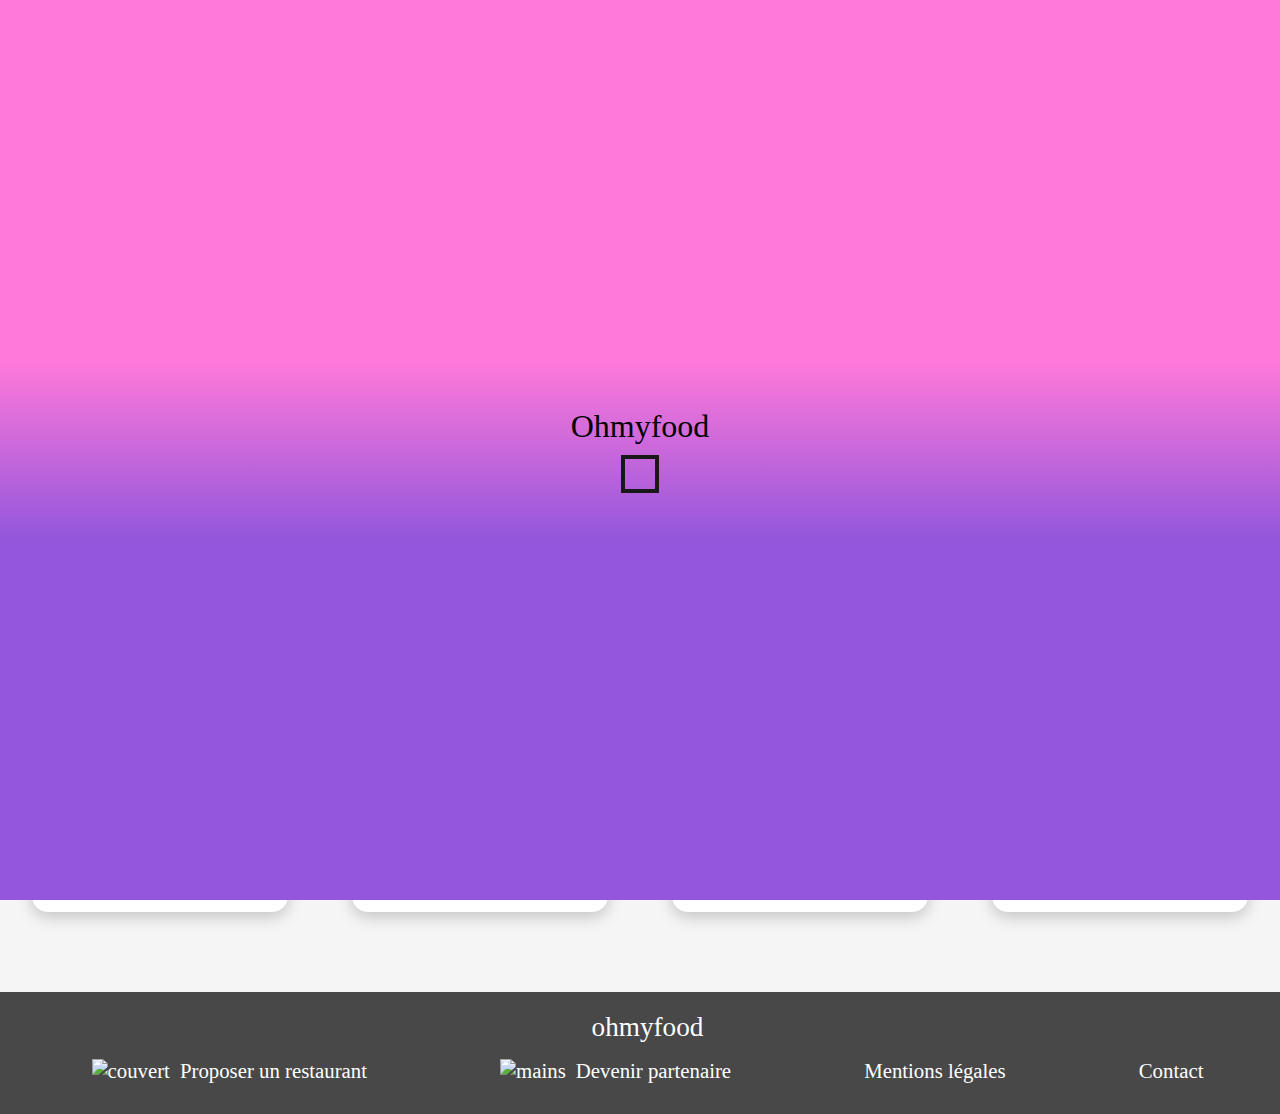
==== commit 42b23a65: "Merge e6f6e0da6324e63baec1dbfa3daf48a6ba2de044 into 24927430ceb86cafc69a14ecb15fcbf437eb05e5" ====
--- a/index.html
+++ b/index.html
@@ -10,16 +10,22 @@
 </head>
 
 <body>
+  <!-- animation load body-->
   <div class="load-body">
     <span class="title-load">Ohmyfood</span>
     <div class="load">
       <span class="loader"></span>
     </div>
   </div>
+  <!--end-->
 
+  <!--header-->
   <header class="logo-header first">
     <h1 class="title-header">ohmyfood</h1>
   </header>
+  <!--end-header-->
+
+<!--section research-->
   <section class="research">
     <div class="localisation">
       <form class="localisation-form">
@@ -37,14 +43,13 @@
       </div>
     </div>
   </section>
+  <!--end section-research-->
 
-
+  <!--section choice-list-->
   <section class="choice-list">
     <h2>Fonctionnement</h2>
     <ul class="all-card card-restaurant">
-
       <li class="card-choice">
-
         <div class="pastille">1</div>
         <div class="informations">
           <img src="ressources/logo/mobile.svg" class="logo" alt="mobile">
@@ -65,14 +70,13 @@
           <p class="text-information">Dégustez au restaurant</p>
         </div>
       </li>
+    </ul>
+  </section>
+  <!--end-section-choice-list-->
 
-    </ul>
-
-  </section>
-
+  <!-- section restaurant-->
   <section class="restaurant">
     <h2 id="restaurants">Restaurants</h2>
-
     <div class="all-card card-restaurant">
       <a class="link" href="laPaletteDuGout.html">
         <div class="card">
@@ -87,7 +91,6 @@
             <p>Ménilmontant</p>
           </div>
           <div class=" logo1">
-
           </div>
         </div>
       </a>
@@ -102,10 +105,8 @@
             <p>Charonne</p>
           </div>
           <div class="logo1">
-
           </div>
         </div>
-
       </a>
       <a class="link" href="aLaFrancaise.html">
         <div class="card">
@@ -113,14 +114,12 @@
         </div>
         <div class="card-info">
           <div class="text-information">
-            <h3>A la française</h3>
+            <h3>&Agrave; la française</h3>
             <p>Cité Rouge</p>
           </div>
           <div class="logo1">
-
           </div>
         </div>
-
       </a>
       <a class="link" href="leDeliceDesSens.html">
         <div class="card">
@@ -136,9 +135,11 @@
           </div>
         </div>
       </a>
-
     </div>
   </section>
+  <!--end section restaurant-->
+
+  <!--footer-->
   <footer>
     <h2>ohmyfood</h2>
     <nav class="menu">
@@ -162,5 +163,7 @@
       </ul>
     </nav>
   </footer>
+  <!--footer-->
 </body>
+
 </html>--- a/sass/styles.css
+++ b/sass/styles.css
@@ -13,6 +13,8 @@
 footer .logo {
   padding-right: 10px;
   margin: 0;
+  width: 1rem;
+  height: 1rem;
 }
 footer ul {
   list-style-type: none;
@@ -39,9 +41,38 @@
     justify-content: space-around;
   }
 }
+@media only screen and (min-width: 2000px) {
+  footer h2 {
+    font-size: 2.4rem !important;
+  }
+  footer a {
+    font-size: 2rem !important;
+  }
+  footer .logo {
+    height: 2rem;
+    width: 2rem;
+  }
+}
+.logo-header {
+  display: flex;
+  align-items: center;
+}
+.logo-header .restaurant-logo {
+  width: 50%;
+}
+.logo-header .title-header {
+  font-family: "Shrikhand";
+  margin: 15px 0 10px 0;
+}
+
 .first {
   width: 100%;
   justify-content: center;
+}
+
+.logo {
+  width: 1rem;
+  height: 1rem;
 }
 
 .second {
@@ -52,18 +83,6 @@
 .second > .title-header {
   margin: 0 !important;
   font-size: 1.5em;
-}
-
-.logo-header {
-  display: flex;
-  align-items: center;
-}
-.logo-header .restaurant-logo {
-  width: 50%;
-}
-.logo-header .title-header {
-  font-family: "Shrikhand";
-  margin: 15px 0 10px 0;
 }
 
 @media only screen and (min-width: 451px) {
@@ -71,7 +90,34 @@
     width: 50%;
     margin-left: auto;
     margin-right: auto;
-    max-width: 300px;
+    max-width: 400px;
+  }
+}
+@media only screen and (min-width: 1023px) {
+  header h1 {
+    font-size: 2.5rem !important;
+  }
+  header .logo {
+    height: 1.5rem;
+    width: 1.5rem;
+  }
+
+  .second {
+    height: 75px !important;
+  }
+}
+@media only screen and (min-width: 2000px) {
+  header h1 {
+    font-size: 4rem !important;
+  }
+
+  .second {
+    height: 100px !important;
+    max-width: 550px;
+  }
+  .second .logo {
+    height: 2rem;
+    width: 2rem;
   }
 }
 .load-body {
@@ -81,7 +127,7 @@
   flex-direction: column;
   position: fixed;
   z-index: 5;
-  background-image: linear-gradient(#FF79DA 40%, #9356DC 60%);
+  background-image: linear-gradient(#ff79da 40%, #9356dc 60%);
   width: 100%;
   height: 100%;
   animation: onandoff 3s linear forwards;
@@ -133,6 +179,105 @@
   font-family: "Roboto";
 }
 
+.line {
+  border-bottom: 4px solid #99e2d0;
+  width: 40px;
+}
+
+.logo-title {
+  font-family: "Shrikhand";
+}
+
+.banner {
+  display: flex;
+  margin-bottom: -4em;
+}
+
+.picture {
+  object-fit: cover;
+}
+
+.cutlery {
+  width: 1rem;
+  height: 1rem;
+}
+
+.hands {
+  width: 1rem;
+  height: 1rem;
+}
+
+.entree {
+  display: flex;
+  flex-direction: column;
+}
+
+.title-menu {
+  font-family: "Roboto-thin";
+  margin-bottom: 0;
+}
+
+@media only screen and (min-width: 451px) {
+  .banner {
+    display: flex;
+    justify-content: center;
+    width: 100%;
+    height: 250px;
+    align-items: center;
+  }
+  .banner .picture {
+    width: 100%;
+    height: 100%;
+  }
+}
+@media only screen and (max-width: 450px) {
+  .text-information h3 {
+    font-size: 1.2em;
+  }
+  .text-information p {
+    font-size: 1em;
+  }
+}
+@media only screen and (min-width: 1248px) {
+  .text-information h3 {
+    font-size: 1.5em;
+  }
+  .text-information p {
+    font-size: 1.3em;
+  }
+
+  footer h2 {
+    font-size: 1.7em;
+  }
+  footer a {
+    font-size: 1.3em;
+  }
+
+  h2 {
+    font-size: 1.7rem;
+  }
+
+  h3 {
+    font-size: 1.5rem;
+  }
+}
+@media only screen and (min-width: 2000px) {
+  p {
+    font-size: 1.6rem !important;
+  }
+
+  h2 {
+    font-size: 2.4rem;
+  }
+
+  .text-information h3 {
+    font-size: 2.2rem;
+  }
+
+  h3 {
+    font-size: 1.7rem;
+  }
+}
 @keyframes onandoff {
   0% {
     opacity: 1;
@@ -168,153 +313,6 @@
     transition: 400ms;
   }
 }
-.maps-button {
-  border: none;
-  display: flex;
-  align-items: center;
-  background-color: transparent;
-}
-.maps-button .icon-maps {
-  height: 0.7rem;
-  background-color: transparent;
-}
-
-.name-menu {
-  display: flex;
-  cursor: pointer;
-  box-shadow: 5px 8px 12px -2px #d1d1d1;
-  border-radius: 1em;
-  background-color: white;
-  height: 60px;
-  justify-content: space-around;
-  padding: 0px;
-  border: none;
-}
-
-.exploration {
-  border-radius: 5rem;
-  height: 3rem;
-  width: 15em;
-  background-image: linear-gradient(#FF79DA, #9256dc);
-  border: none;
-  color: white;
-  box-shadow: 0 0.3rem 1rem rgba(0, 0, 0, 0.3);
-  transition: all 0.3s;
-  display: flex;
-  align-items: center;
-  justify-content: center;
-  cursor: pointer;
-}
-.exploration:hover {
-  background-image: linear-gradient(#ff8de0, #9d67e0);
-  box-shadow: 0 0.5rem 1rem rgba(0, 0, 0, 0.75);
-}
-
-@media only screen and (max-width: 450px) {
-  .name-menu {
-    width: 90%;
-  }
-}
-@media only screen and (min-width: 451px) {
-  .name-menu {
-    width: 25%;
-    height: 150px;
-    flex-direction: column;
-  }
-
-  .name-menu-bis {
-    width: 20%;
-  }
-}
-@media only screen and (max-width: 450px) {
-  .dessert {
-    display: flex;
-    flex-direction: column;
-    height: 300px;
-  }
-
-  .starter {
-    display: flex;
-    flex-direction: column;
-    height: 350px;
-  }
-
-  .main-courses {
-    display: flex;
-    flex-direction: column;
-    height: 300px;
-  }
-
-  .choice-list {
-    height: 300px;
-    padding-left: 5px;
-  }
-  .choice-list > h2 {
-    margin-left: 25px;
-    font-family: "Roboto-bold";
-    font-weight: bolder;
-  }
-
-  .menu-restaurant {
-    height: 1150px;
-  }
-}
-.restaurant {
-  background-color: #f5f5f5;
-  display: flex;
-  flex-direction: column;
-  padding-bottom: 30px;
-}
-
-.menu-restaurant {
-  background-color: #f5f5f5;
-  display: flex;
-  flex-direction: column;
-  justify-content: space-around;
-  border-radius: 3em 3em 0 0;
-}
-
-/*
-.menu {
-  display: flex;
-  flex-direction: column;
-}*/
-@media only screen and (min-width: 451px) {
-  .starter {
-    display: flex;
-    flex-direction: column;
-    align-items: center;
-  }
-
-  .main-courses {
-    display: flex;
-    flex-direction: column;
-    align-items: center;
-  }
-
-  .dessert {
-    display: flex;
-    flex-direction: column;
-    align-items: center;
-  }
-}
-.logo1 {
-  background-image: url(../ressources/logo/heart.svg);
-  height: 1.3rem;
-  width: 1.3rem;
-}
-.logo1:hover {
-  background-image: url(../ressources/logo/heart-solid.svg);
-  transition: 1.5s;
-  height: 1.3rem;
-  width: 1.3rem;
-}
-
-.line {
-  border-bottom: 4px solid #99e2d0;
-  width: 40px;
-}
-
 .card-menu {
   animation: fadein 2.5s;
   -moz-animation: fadein 2.5s;
@@ -322,26 +320,252 @@
   -o-animation: fadein 2.5s;
 }
 
-.test {
-  display: flex;
-  font-weight: 600;
-  padding-bottom: 10px;
-}
-
-.logo-title {
+.logo1 {
+  background-image: url(../ressources/logo/heart.svg);
+  height: 1.3rem;
+  width: 1.3rem;
+}
+.logo1:hover {
+  background-image: url(../ressources/logo/heart-solid.svg);
+  transition: 1.5s;
+}
+
+@media only screen and (max-width: 450px) {
+  .name-menu:hover {
+    border: none;
+    outline: none;
+  }
+  .name-menu:hover .cercle-validation {
+    transform: rotate(1turn);
+  }
+  .name-menu:hover .bloc-validation {
+    border-radius: 0 0.8rem 0.8rem 0;
+    width: 20%;
+  }
+  .name-menu:hover .informations-dishes {
+    width: 60%;
+  }
+}
+@media only screen and (min-width: 451px) and (max-width: 670px) {
+  .name-menu:hover {
+    border: none;
+    outline: none;
+  }
+  .name-menu:hover .information-menu {
+    display: none;
+  }
+  .name-menu:hover .cercle-validation {
+    width: 20%;
+    height: 80%;
+  }
+  .name-menu:hover .bloc-validation {
+    background-color: #99e2d0;
+    border-radius: 0 0 0.8rem 0.8rem;
+    height: 25%;
+  }
+}
+@media only screen and (min-width: 671px) {
+  .name-menu:hover {
+    border: none;
+    outline: none;
+  }
+  .name-menu:hover .information-menu {
+    display: none;
+  }
+  .name-menu:hover .cercle-validation {
+    width: 10%;
+    height: 65%;
+  }
+  .name-menu:hover .bloc-validation {
+    background-color: #99e2d0;
+    border-radius: 0 0 0.8rem 0.8rem;
+    height: 35%;
+  }
+}
+@media only screen and (min-width: 2000px) {
+  .logo1 {
+    width: 2.5rem !important;
+    height: 2.5rem !important;
+  }
+}
+@media only screen and (min-width: 1024px) {
+  .logo1 {
+    width: 1.7rem;
+    height: 1.7rem;
+  }
+}
+.maps-button {
+  border: none;
+  display: flex;
+  align-items: center;
+  background-color: transparent;
+}
+.maps-button .icon-maps {
+  height: 0.7rem;
+  background-color: transparent;
+}
+.maps-button .city {
+  border: none;
+  background-color: transparent;
+  width: 8rem;
+}
+.maps-button .logo {
+  width: 1rem;
+  height: 1rem;
+}
+
+.exploration {
+  font-size: 1rem;
+  border-radius: 5rem;
+  height: 3rem;
+  width: 10rem;
+  background-image: linear-gradient(#FF79DA, #9356DC);
+  border: none;
+  color: #ffff;
+  box-shadow: 0 0.3rem 1rem rgba(0, 0, 0, 0.3);
+  transition: all 0.3s;
+  display: flex;
+  align-items: center;
+  justify-content: center;
+  cursor: pointer;
+}
+.exploration:hover {
+  background-image: linear-gradient(#ff8de0, #9d67e0);
+  box-shadow: 0 0.5rem 1rem rgba(0, 0, 0, 0.75);
+}
+
+.button {
+  display: flex;
+  justify-content: center;
+  height: 100%;
+  align-items: center;
+}
+
+@media only screen and (min-width: 451px) {
+  .name-menu-bis {
+    width: 20%;
+  }
+}
+@media only screen and (min-width: 2000px) {
+  .maps-button .logo {
+    width: 2rem;
+    height: 2rem;
+  }
+
+  .exploration {
+    font-size: 2rem !important;
+    width: 25rem !important;
+    height: 7rem !important;
+  }
+}
+@media only screen and (min-width: 1248px) and (max-width: 1999px) {
+  .exploration {
+    height: 5rem;
+    font-size: 1.2rem !important;
+    width: 14rem;
+  }
+}
+.restaurant-reservation .exploration {
+  font-size: 0.8rem;
+}
+
+@media only screen and (max-width: 450px) {
+  .restaurant > h2 {
+    margin-left: 25px;
+  }
+
+  .category {
+    display: flex;
+    flex-direction: column;
+    height: 25%;
+  }
+  .category .title-menu {
+    margin-left: 20px;
+  }
+  .category .line {
+    margin: 5px 0 0 22px;
+  }
+
+  .category-bis {
+    height: 30% !important;
+  }
+
+  .choice-list {
+    height: 300px;
+    padding-left: 5px;
+  }
+  .choice-list > h2 {
+    margin-left: 25px;
+    font-family: "Roboto-bold";
+    font-weight: bolder;
+  }
+
+  .menu-restaurant {
+    height: 1150px;
+  }
+}
+.restaurant {
+  background-color: #f5f5f5;
+  display: flex;
+  flex-direction: column;
+  padding-bottom: 30px;
+}
+
+.menu-restaurant {
+  background-color: #f5f5f5;
+  display: flex;
+  flex-direction: column;
+  justify-content: space-around;
+  border-radius: 3em 3em 0 0;
+}
+.menu-restaurant .title {
+  justify-content: space-around;
+  margin-top: 20px;
+  display: flex;
+  align-items: center;
+}
+.menu-restaurant .title > h2 {
   font-family: "Shrikhand";
-}
-
-.banner {
-  display: flex;
-  margin-bottom: -4em;
-}
-
-.logo {
-  height: 1rem;
-  width: 1rem;
-}
-
+  font-style: normal;
+  font-weight: 500;
+}
+
+/*
+.menu {
+  display: flex;
+  flex-direction: column;
+}*/
+@media only screen and (min-width: 451px) {
+  .restaurant {
+    align-items: center;
+    height: 550px;
+  }
+
+  .category {
+    display: flex;
+    flex-direction: column;
+    align-items: center;
+  }
+
+  .line {
+    margin-bottom: 20px;
+  }
+
+  .menu-restaurant {
+    height: 950px;
+  }
+  .menu-restaurant .title {
+    justify-content: space-around;
+    align-self: center;
+    width: 30%;
+    max-width: 500px;
+    min-width: 300px;
+  }
+  .menu-restaurant .title > .logo {
+    margin: 25px 10px 0 0;
+  }
+}
+/*research section*/
 .localisation {
   background-color: #ebebeb;
 }
@@ -351,8 +575,7 @@
   width: 100%;
   height: 40px;
 }
-
-.city {
+.localisation .localisation-form .city {
   border: none;
   background-color: transparent;
   width: 8rem;
@@ -379,6 +602,237 @@
   color: gray;
 }
 
+/*end research section*/
+@media only screen and (min-width: 451px) and (max-width: 1023px) {
+  .choice-list {
+    height: 300px;
+    display: flex;
+    align-items: center;
+    flex-wrap: wrap;
+  }
+  .choice-list > h2 {
+    width: 100%;
+    text-align: center;
+  }
+}
+@media only screen and (min-width: 1024px) {
+  .choice-list {
+    display: flex;
+    flex-direction: column;
+    align-items: center;
+    height: 200px;
+  }
+
+  .restaurant {
+    align-items: center;
+    height: 350px;
+    justify-content: space-around;
+  }
+  .restaurant > h2 {
+    margin: 0;
+  }
+
+  .card-choice {
+    width: 20%;
+  }
+}
+@media only screen and (min-width: 2000px) {
+  .menu-restaurant {
+    height: 1350px !important;
+  }
+
+  .localisation .localisation-form {
+    height: 60px;
+  }
+  .localisation .localisation-form .city {
+    width: 12rem;
+    font-size: 1.5rem;
+  }
+
+  .restaurant-reservation {
+    height: 400px;
+  }
+
+  .choice-list {
+    height: 300px;
+  }
+
+  .restaurant {
+    height: 500px;
+  }
+}
+@media only screen and (max-width: 450px) {
+  .card-restaurant {
+    height: 900px;
+  }
+
+  .validation {
+    width: 50%;
+    height: 50%;
+  }
+
+  .card-choice {
+    width: 90%;
+    height: 60px;
+  }
+
+  .all-card {
+    flex-direction: column;
+  }
+
+  .link {
+    width: 90%;
+  }
+
+  .picture {
+    width: 100%;
+  }
+
+  .card-menu {
+    height: 300px;
+  }
+
+  .name-menu {
+    width: 90%;
+    height: 60px;
+  }
+  .name-menu .information-menu .text {
+    font-size: 0.75rem !important;
+  }
+  .name-menu .informations-dishes {
+    width: 100%;
+    display: flex;
+    flex-direction: column;
+    justify-content: space-between;
+    padding: 10px;
+    transition: all 900ms ease-in-out;
+  }
+  .name-menu .informations-dishes .text {
+    white-space: nowrap;
+    text-overflow: ellipsis;
+    text-align: left;
+    display: block;
+    overflow: hidden;
+    font-size: 1rem;
+  }
+  .name-menu .price {
+    align-items: flex-end;
+    padding-right: 20px;
+    width: 10%;
+  }
+  .name-menu .bloc-validation {
+    width: 0%;
+    font-size: 100rem;
+    height: 100%;
+    justify-content: center;
+    align-items: center;
+    display: flex;
+    transition: all 1100ms ease-in-out;
+    background-color: #99E2D0;
+  }
+  .name-menu .bloc-validation .cercle-validation {
+    border-radius: 100%;
+    height: 30%;
+    width: 30%;
+    background-color: #ffff;
+    display: flex;
+    justify-content: center;
+    align-items: center;
+    transition: all 1300ms ease-in-out;
+  }
+}
+@media only screen and (min-width: 451px) {
+  .text {
+    font-size: 0.9rem;
+  }
+
+  .information-menu .text {
+    font-size: 0.7rem;
+  }
+
+  .validation {
+    height: 50%;
+    width: 50%;
+  }
+
+  .cercle-validation {
+    border-radius: 100%;
+    height: 0%;
+    width: 0%;
+    background-color: #ffff;
+    display: flex;
+    justify-content: center;
+    align-items: center;
+    transition: all 2000ms ease-in-out;
+  }
+
+  .card-restaurant {
+    flex-wrap: wrap;
+    height: 80%;
+  }
+
+  .card-choice {
+    height: 65px;
+  }
+
+  .name-menu {
+    width: 20%;
+    height: 150px;
+    flex-direction: column;
+  }
+  .name-menu .informations-dishes {
+    height: 100%;
+    display: flex;
+    flex-direction: column;
+    justify-content: center;
+    width: 100%;
+    transition: all 2000ms ease-in-out;
+  }
+  .name-menu .informations-dishes .text {
+    justify-content: center;
+    margin-bottom: 5px;
+    padding: 5px;
+    text-align: center;
+  }
+  .name-menu .price {
+    justify-content: center;
+  }
+  .name-menu .bloc-validation {
+    width: 100%;
+    font-size: 100rem;
+    height: 1px;
+    justify-content: center;
+    align-items: center;
+    display: flex;
+    transition: all 2000ms ease-in-out;
+  }
+}
+@media only screen and (min-width: 451px) and (max-width: 1023px) {
+  .link {
+    width: 45%;
+  }
+
+  .card-choice {
+    width: 35%;
+  }
+}
+@media only screen and (min-width: 1024px) {
+  .price {
+    font-size: 1.1rem;
+  }
+
+  .text {
+    font-size: 1.2rem;
+  }
+
+  .information-menu .text {
+    font-size: 1rem;
+  }
+
+  .link {
+    width: 20%;
+  }
+}
 .choice-list .all-card {
   display: flex;
   padding-left: 0px;
@@ -393,11 +847,10 @@
   display: flex;
   align-items: center;
 }
-
-.pastille {
+.choice-list .all-card .card-choice .pastille {
   width: 1.5rem;
   height: 1.4rem;
-  background-color: #9356dc;
+  background-color: #9356DC;
   color: white;
   display: flex;
   justify-content: center;
@@ -406,22 +859,63 @@
   transform: translateX(-10px);
   font-size: 0.9em;
 }
-
-.informations {
+.choice-list .all-card .card-choice .informations {
   display: flex;
   align-items: center;
   width: 100%;
   justify-content: space-around;
 }
-.informations > .logo-card {
+.choice-list .all-card .card-choice .informations > .logo-card {
   height: 1.5em;
   width: 1.5em;
 }
-.informations > .text-information {
+.choice-list .all-card .card-choice .informations > .text-information {
   width: 80%;
-  font: 1em;
+  font-size: 1em;
   font-family: "Roboto";
   font-weight: bolder;
+}
+.choice-list .all-card .card-choice .informations .logo {
+  height: 1rem;
+  width: 1rem;
+}
+
+.all-card {
+  display: flex;
+  width: 100%;
+  align-items: center;
+  justify-content: space-around;
+}
+
+.name-menu {
+  display: flex;
+  cursor: pointer;
+  box-shadow: 5px 8px 12px -2px #d1d1d1;
+  border-radius: 1em;
+  background-color: #ffff;
+  justify-content: space-around;
+  padding: 0px;
+  border: none;
+}
+.name-menu .text {
+  margin: 0;
+  font-family: "Roboto";
+  display: flex;
+}
+.name-menu .information-menu {
+  display: flex;
+  align-items: center;
+  justify-content: space-between;
+}
+.name-menu .information-menu > .text {
+  font-family: "Roboto-thin";
+  width: 95%;
+  font-weight: 600;
+}
+.name-menu .price {
+  display: flex;
+  font-weight: 600;
+  padding-bottom: 10px;
 }
 
 .link {
@@ -429,7 +923,7 @@
   text-decoration: none;
   border-radius: 1rem;
   box-shadow: 0 0.3rem 1rem rgba(0, 0, 0, 0.2);
-  background-color: white;
+  background-color: #ffff;
   display: flex;
   flex-direction: column;
 }
@@ -446,17 +940,12 @@
   height: 100%;
   object-fit: cover;
 }
-
-.picture {
-  object-fit: cover;
-}
-
-.new {
+.link > .card .new {
   position: absolute;
-  background-color: #99e2d0;
+  background-color: #99E2D0;
   color: green;
   position: absolute;
-  background-color: #99e2d0;
+  background-color: #99E2D0;
   color: green;
   display: flex;
   border-radius: 0.2rem;
@@ -469,15 +958,7 @@
   font-weight: 600;
   font-size: 0.9em;
 }
-
-.all-card {
-  display: flex;
-  width: 100%;
-  align-items: center;
-  justify-content: space-around;
-}
-
-.card-info {
+.link .card-info {
   display: flex;
   height: 30%;
   justify-content: space-between;
@@ -485,336 +966,47 @@
   align-items: center;
   padding: 10px 20px 10px 10px;
 }
-.card-info > .text-information {
+.link .card-info > .text-information {
   display: flex;
   flex-direction: column;
   height: 100%;
   justify-content: center;
 }
-.card-info > .text-information > h3 {
+.link .card-info > .text-information > h3 {
   margin: 0 0 5px 0;
   font-weight: 900;
   font-family: "Roboto-bold";
 }
-.card-info > .text-information > p {
+.link .card-info > .text-information > p {
   margin: 0 0 5px 0;
   font-weight: bold;
   font-family: "Roboto-thin";
 }
 
-.cutlery {
-  width: 1rem;
-  height: 1rem;
-}
-
-.hands {
-  width: 1rem;
-  height: 1rem;
-}
-
-.title {
-  display: flex;
-  align-items: center;
-}
-.title > h2 {
-  font-family: "Shrikhand";
-  font-style: normal;
-  font-weight: 500;
-}
-
-.entree {
-  display: flex;
-  flex-direction: column;
-}
-
-.information-menu {
-  display: flex;
-  align-items: center;
-  justify-content: space-between;
-}
-.information-menu > .text {
-  font-family: "Roboto-thin";
-  font-size: 0.8em;
-  width: 100%;
-  font-weight: 600;
-}
-
-.text {
-  margin: 0;
-  font-family: "Roboto";
-  display: flex;
-  font-size: 0.9em;
-}
-
-.title-menu {
-  font-family: "Roboto-thin";
-  margin-bottom: 0;
-}
-
-.button {
-  display: flex;
-  justify-content: center;
-  height: 100%;
-  align-items: center;
-}
-
-@media only screen and (max-width: 450px) {
-  .test {
-    align-items: flex-end;
-    padding-right: 20px;
-    width: 10%;
-  }
-
+@media only screen and (min-width: 2000px) {
+  .card-choice {
+    height: 100px;
+  }
+  .card-choice .pastille {
+    height: 2rem !important;
+    width: 2rem !important;
+  }
+
+  .link {
+    height: 300px;
+  }
+}
+@media only screen and (min-width: 2000px) {
   .text {
-    white-space: nowrap;
-    text-overflow: ellipsis;
-    text-align: left;
-    display: block;
-    overflow: hidden;
-  }
-
-  .line {
-    margin: 5px 0 0 22px;
-  }
-
-  .picture {
-    width: 100%;
-  }
-
-  .test3 {
-    width: 100%;
-    display: flex;
-    flex-direction: column;
-    justify-content: space-between;
-    padding: 10px;
-    transition: all 900ms ease-in-out;
-  }
-
-  .name-menu:hover {
-    border: none;
-    outline: none;
-  }
-  .name-menu:hover .sami-test2 {
-    transform: rotate(1turn);
-  }
-  .name-menu:hover .test-sami {
-    border-radius: 0 0.8rem 0.8rem 0;
-    width: 20%;
-  }
-  .name-menu:hover .test3 {
-    width: 60%;
-  }
-
-  .test-sami {
-    width: 0%;
-    font-size: 100rem;
-    height: 100%;
-    justify-content: center;
-    align-items: center;
-    display: flex;
-    transition: all 1100ms ease-in-out;
-    background-color: #99e2d0;
-  }
-
-  .sami-test {
-    width: 50%;
-    height: 50%;
-  }
-
-  .sami-test2 {
-    border-radius: 100%;
-    height: 30%;
-    width: 30%;
-    background-color: white;
-    display: flex;
-    justify-content: center;
-    align-items: center;
-    transition: all 1300ms ease-in-out;
-  }
-
-  .all-card {
-    flex-direction: column;
-  }
-
-  .card-choice {
-    width: 90%;
-    height: 60px;
-  }
-
-  .card-restaurant {
-    height: 900px;
-  }
-
-  .link {
-    width: 90%;
-  }
-
-  .title {
-    justify-content: space-around;
-    margin-top: 20px;
-  }
-
-  .card-menu {
-    height: 300px;
-  }
-
-  .restaurant > h2 {
-    margin-left: 25px;
-  }
-
-  .title-menu {
-    margin-left: 20px;
-  }
-}
-@media only screen and (min-width: 451px) and (max-width: 1023px) {
-  .choice-list {
-    height: 300px;
-    display: flex;
-    align-items: center;
-    flex-wrap: wrap;
-  }
-  .choice-list > h2 {
-    width: 100%;
-    text-align: center;
-  }
-
-  .card-choice {
-    width: 35%;
-  }
-}
-@media only screen and (min-width: 451px) {
-  .test {
-    justify-content: center;
-  }
-
-  .line {
-    margin-bottom: 20px;
-  }
-
-  .test3 {
-    height: 100%;
-    display: flex;
-    flex-direction: column;
-    justify-content: center;
-    width: 100%;
-    transition: all 2000ms ease-in-out;
-  }
-
-  .sami-test {
-    height: 50%;
-    width: 50%;
-  }
-
-  .sami-test2 {
-    border-radius: 100%;
-    height: 0%;
-    width: 0%;
-    background-color: white;
-    display: flex;
-    justify-content: center;
-    align-items: center;
-    transition: all 2000ms ease-in-out;
-  }
-
-  .name-menu:hover {
-    border: none;
-    outline: none;
-  }
-  .name-menu:hover .sami-test2 {
-    width: 10%;
-    height: 80%;
-  }
-  .name-menu:hover .test-sami {
-    background-color: #99e2d0;
-    border-radius: 0 0 0.8rem 0.8rem;
-    height: 25%;
-  }
-
-  .test-sami {
-    width: 100%;
-    font-size: 100rem;
-    height: 1px;
-    justify-content: center;
-    align-items: center;
-    display: flex;
-    transition: all 2000ms ease-in-out;
-  }
-
-  .banner {
-    display: flex;
-    justify-content: center;
-    width: 100%;
-    height: 250px;
-    align-items: center;
-  }
-  .banner .picture {
-    width: 100%;
-    height: 100%;
-  }
-
-  .restaurant {
-    align-items: center;
-    height: 550px;
-  }
-
-  .card-restaurant {
-    flex-wrap: wrap;
-    height: 80%;
-  }
-
-  .link {
-    width: 45%;
-  }
-
-  .title {
-    justify-content: space-around;
-    align-self: center;
-    width: 30%;
-    max-width: 350px;
-    min-width: 300px;
-  }
-  .title > .logo {
-    margin: 25px 10px 0 0;
-  }
-
-  .text {
-    justify-content: center;
-    margin-bottom: 5px;
-    padding: 5px;
-    text-align: center;
-  }
-
-  .menu-restaurant {
-    height: 950px;
-  }
-
-  .card-choice {
-    height: 65px;
-  }
-}
-@media only screen and (min-width: 1024px) {
-  .choice-list {
-    display: flex;
-    flex-direction: column;
-    align-items: center;
-    height: 200px;
-  }
-
-  .restaurant {
-    align-items: center;
-    height: 350px;
-    justify-content: space-around;
-  }
-  .restaurant > h2 {
-    margin: 0;
-  }
-
-  .link {
-    width: 20%;
-  }
-
-  .card-choice {
-    width: 20%;
+    font-size: 1.8rem;
+  }
+
+  .price {
+    font-size: 1.5rem !important;
+  }
+
+  .name-menu {
+    height: 200px !important;
   }
 }
 
